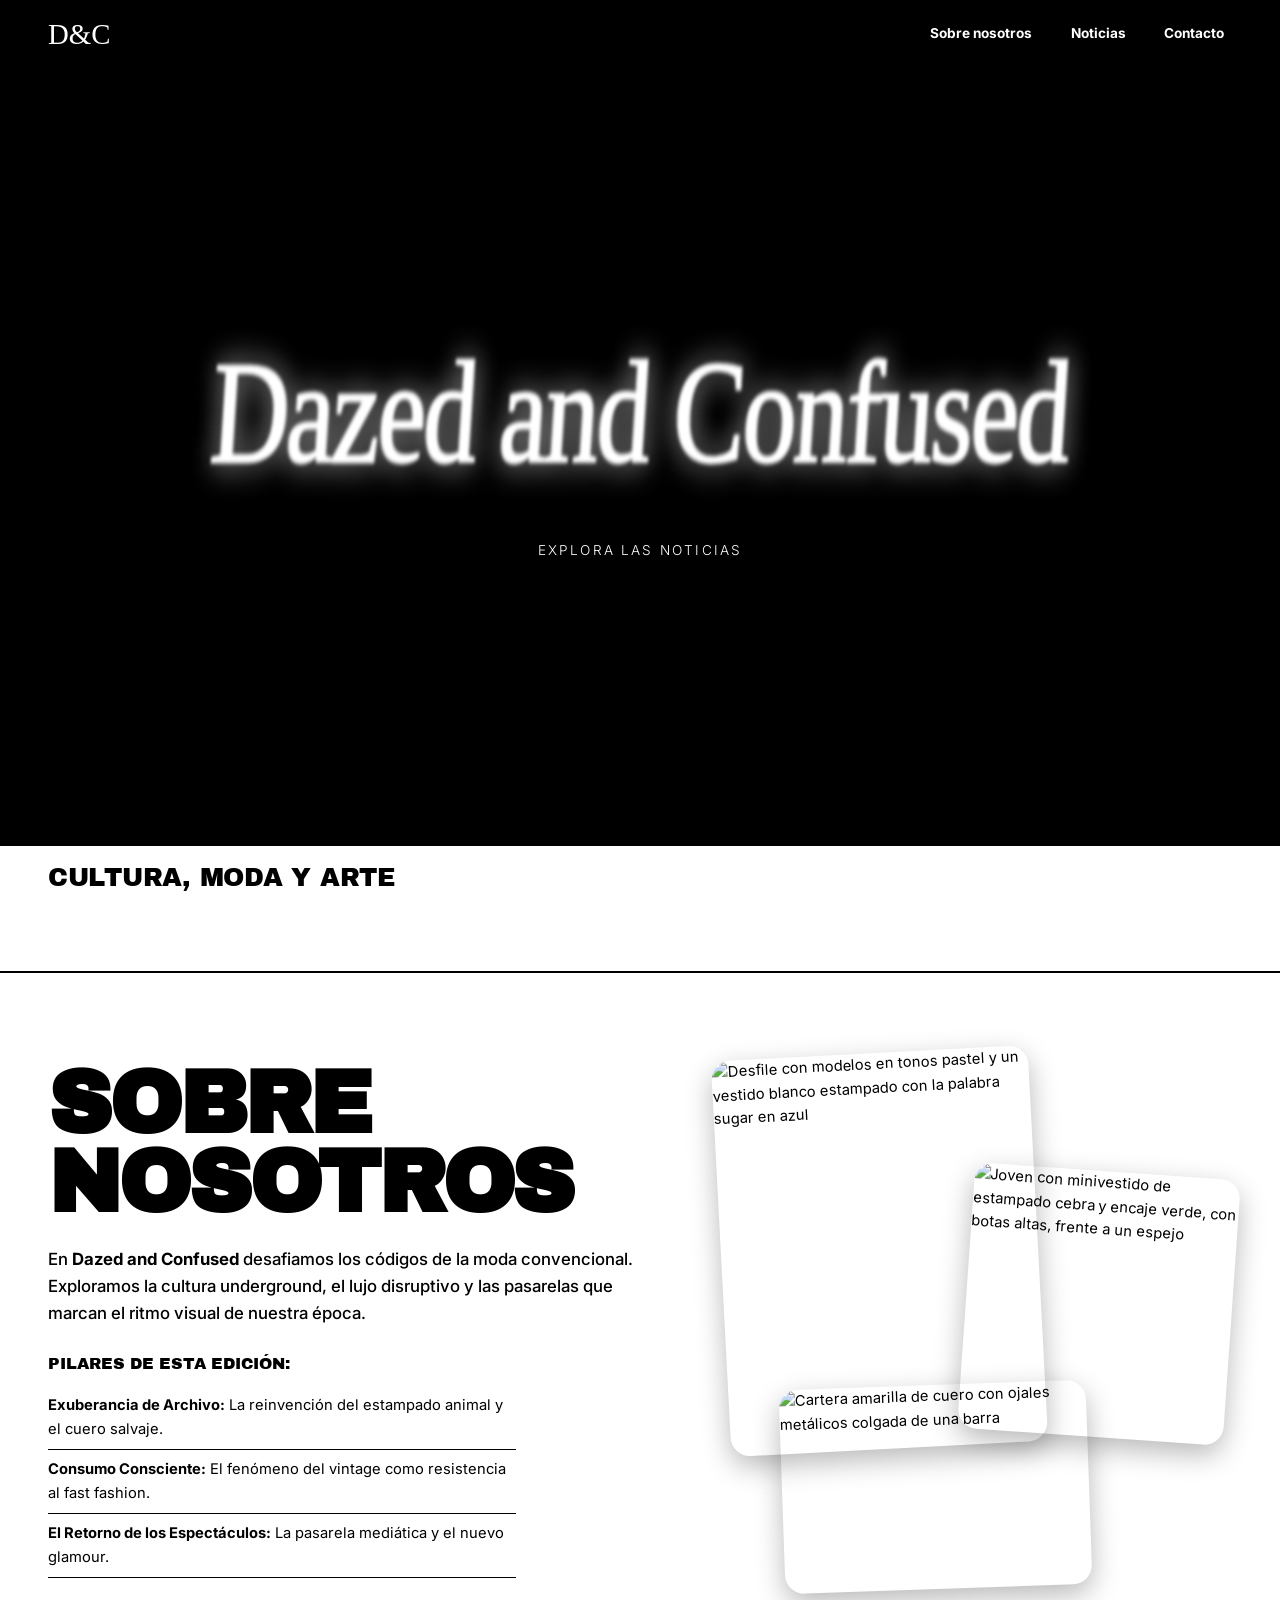
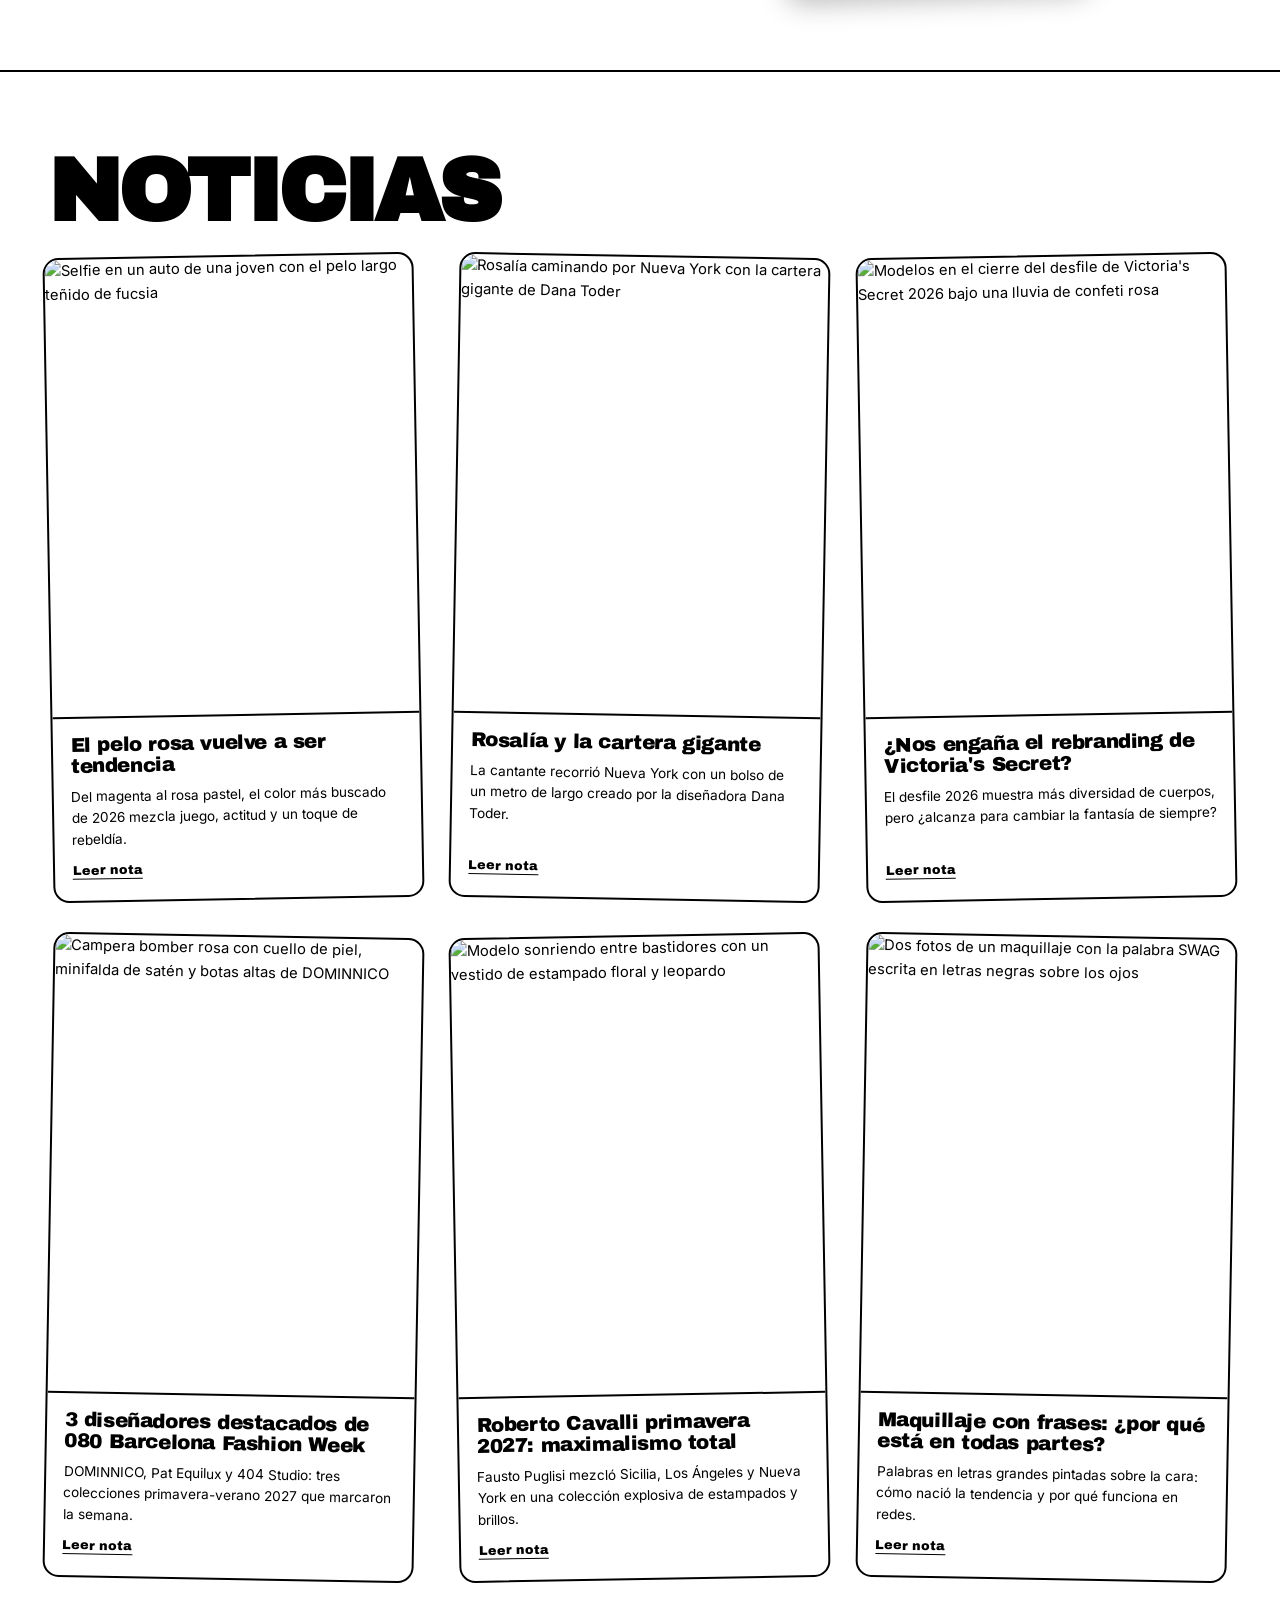
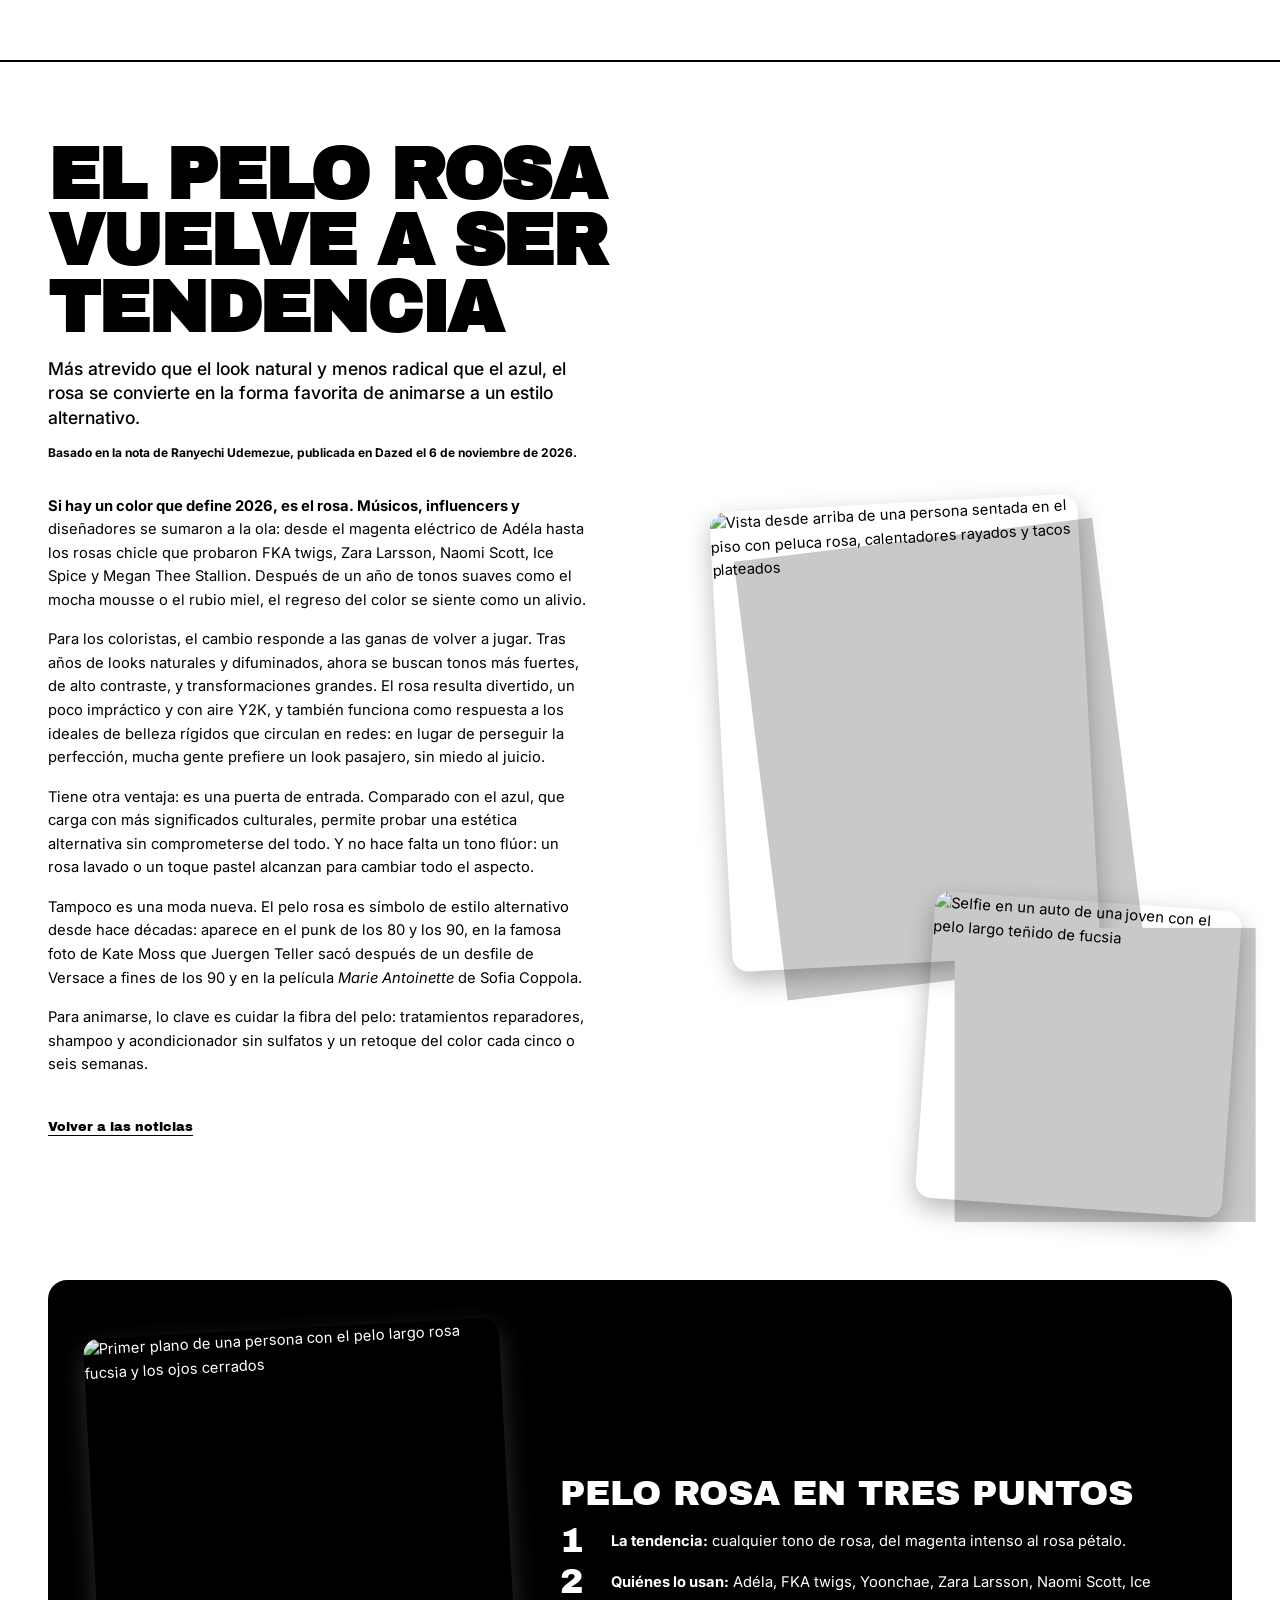
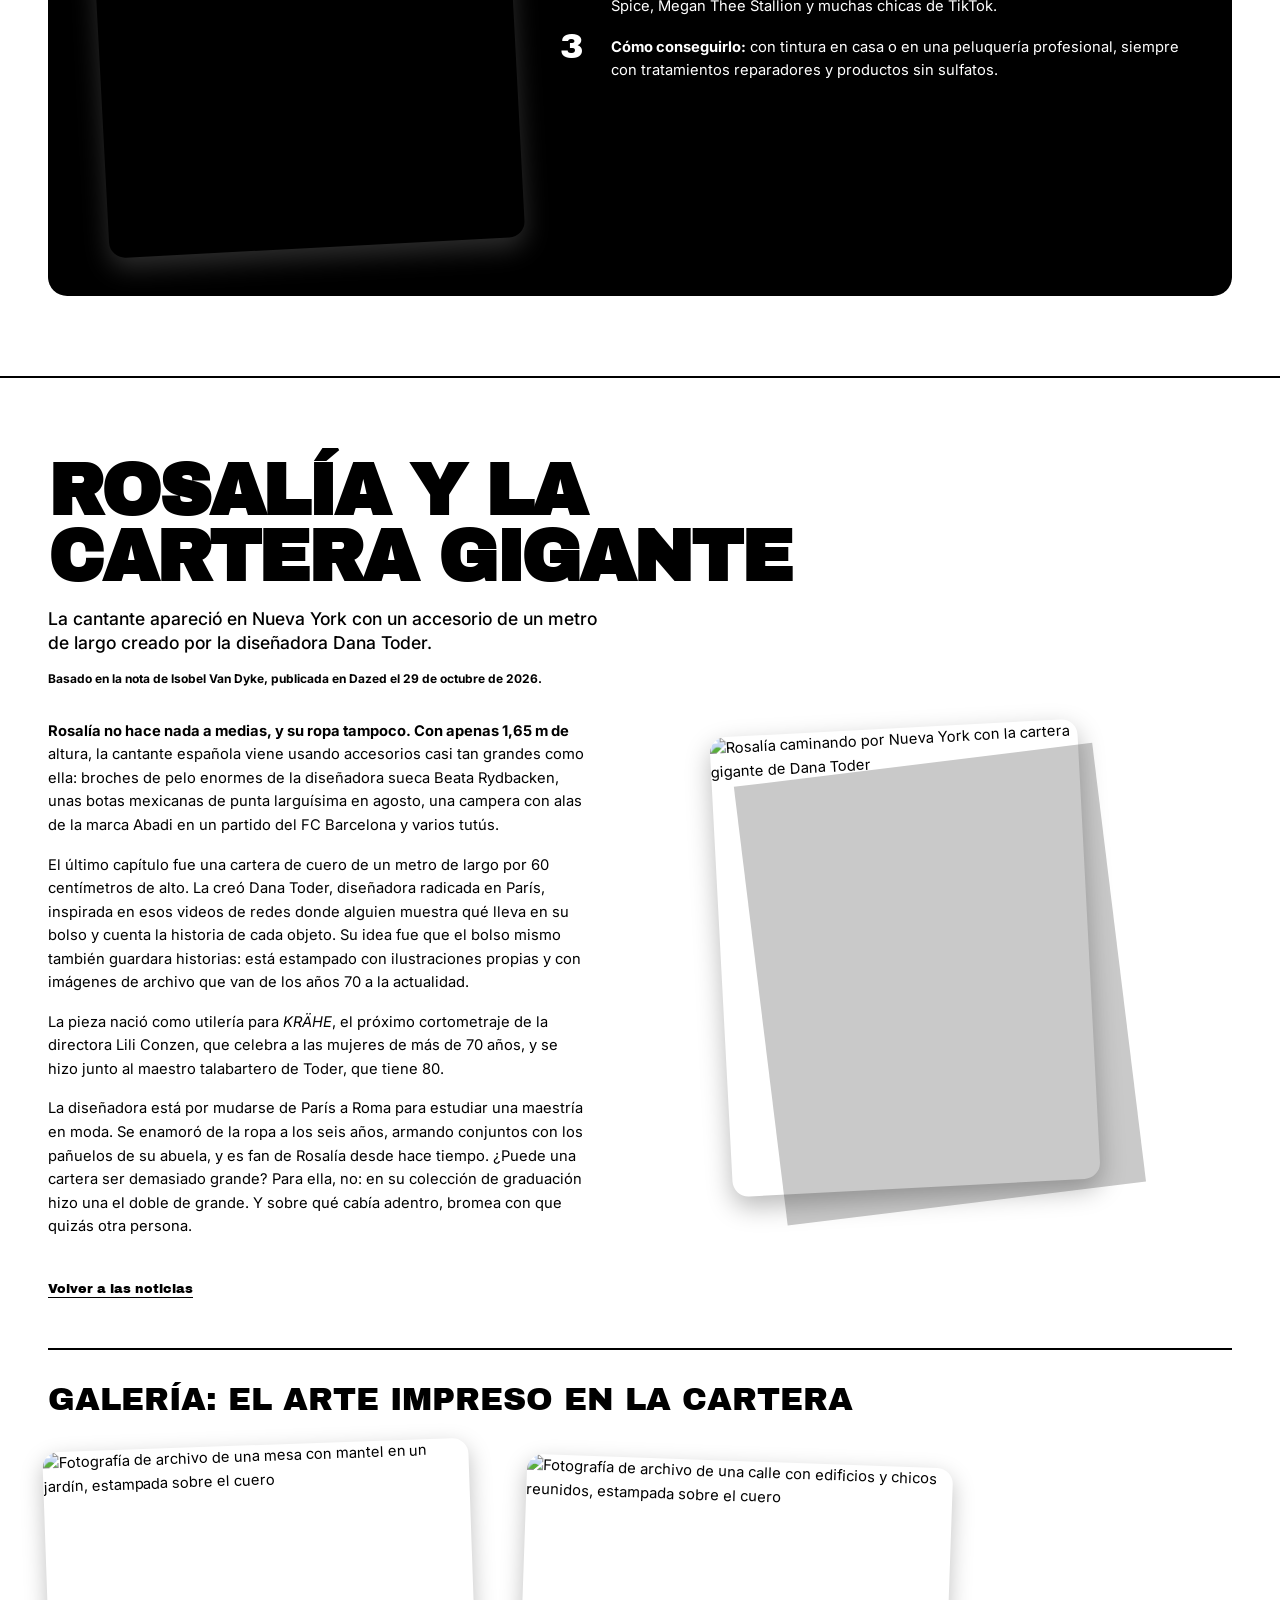
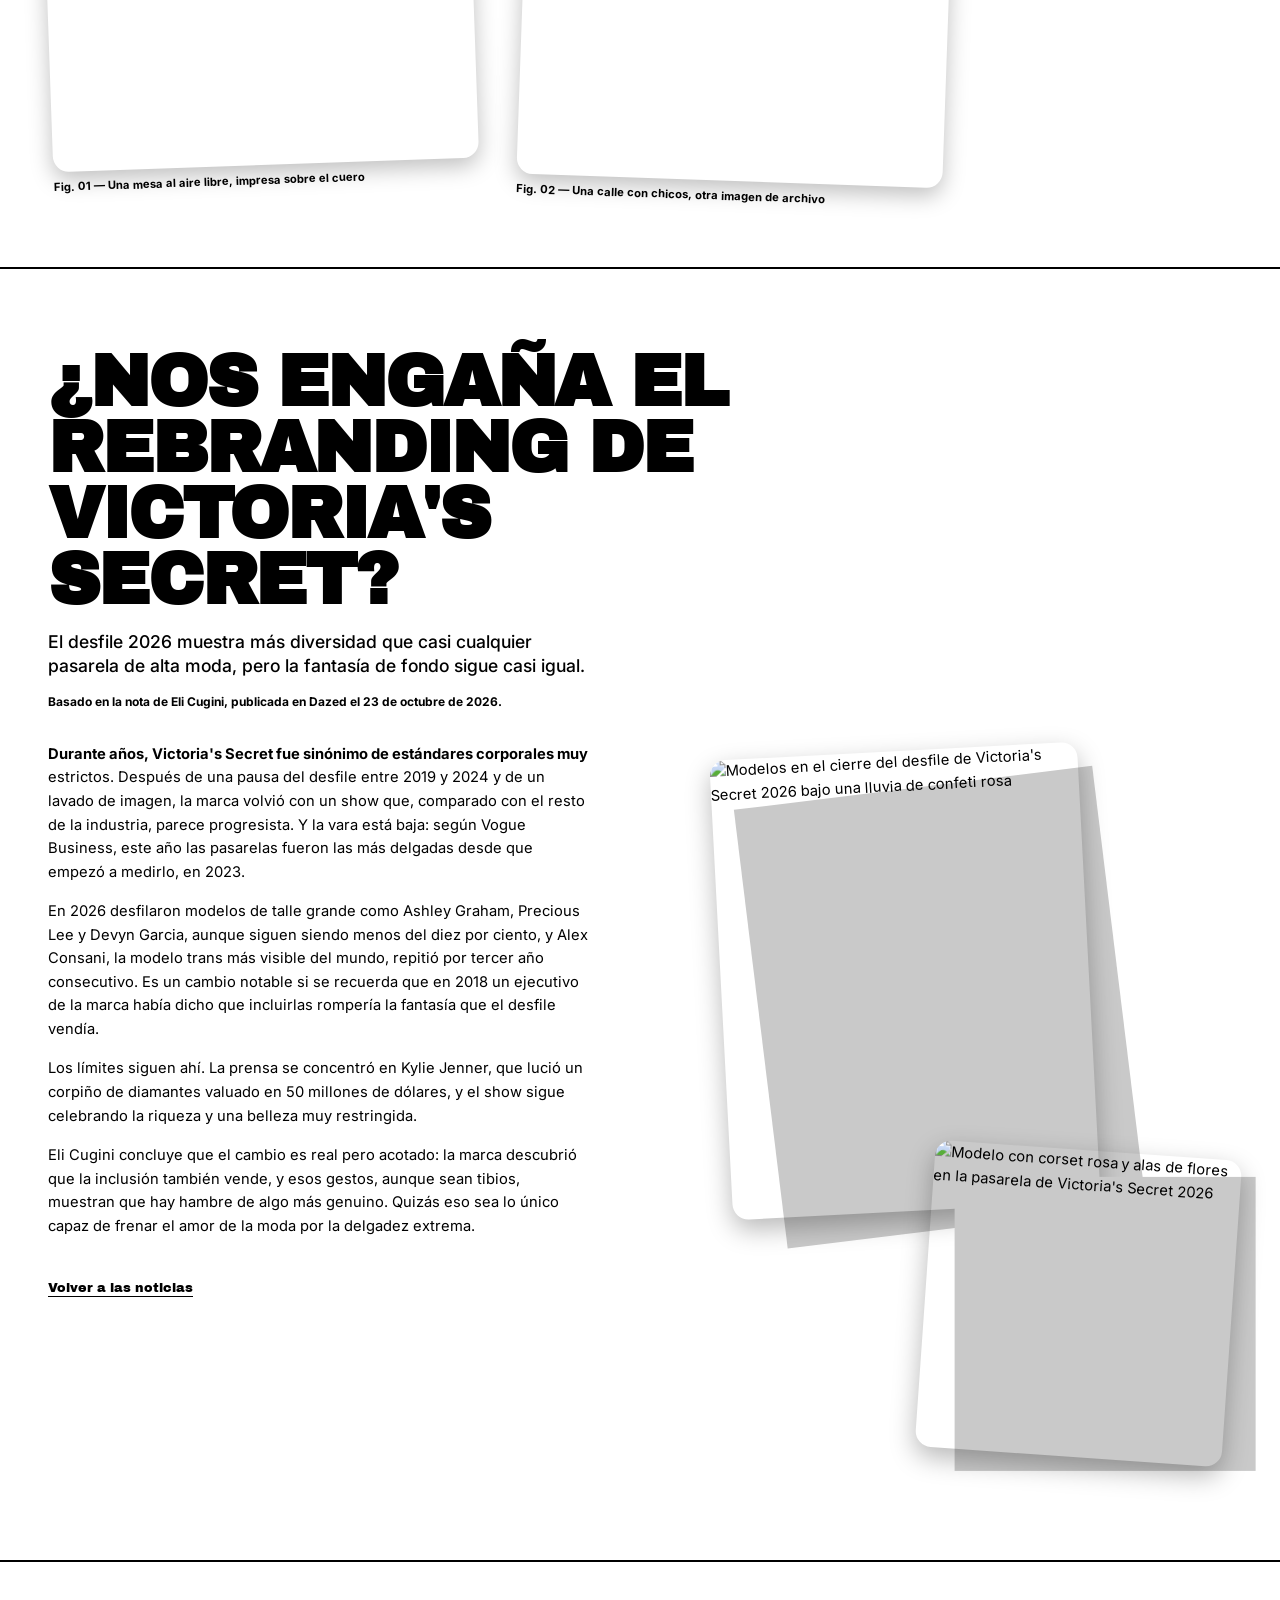
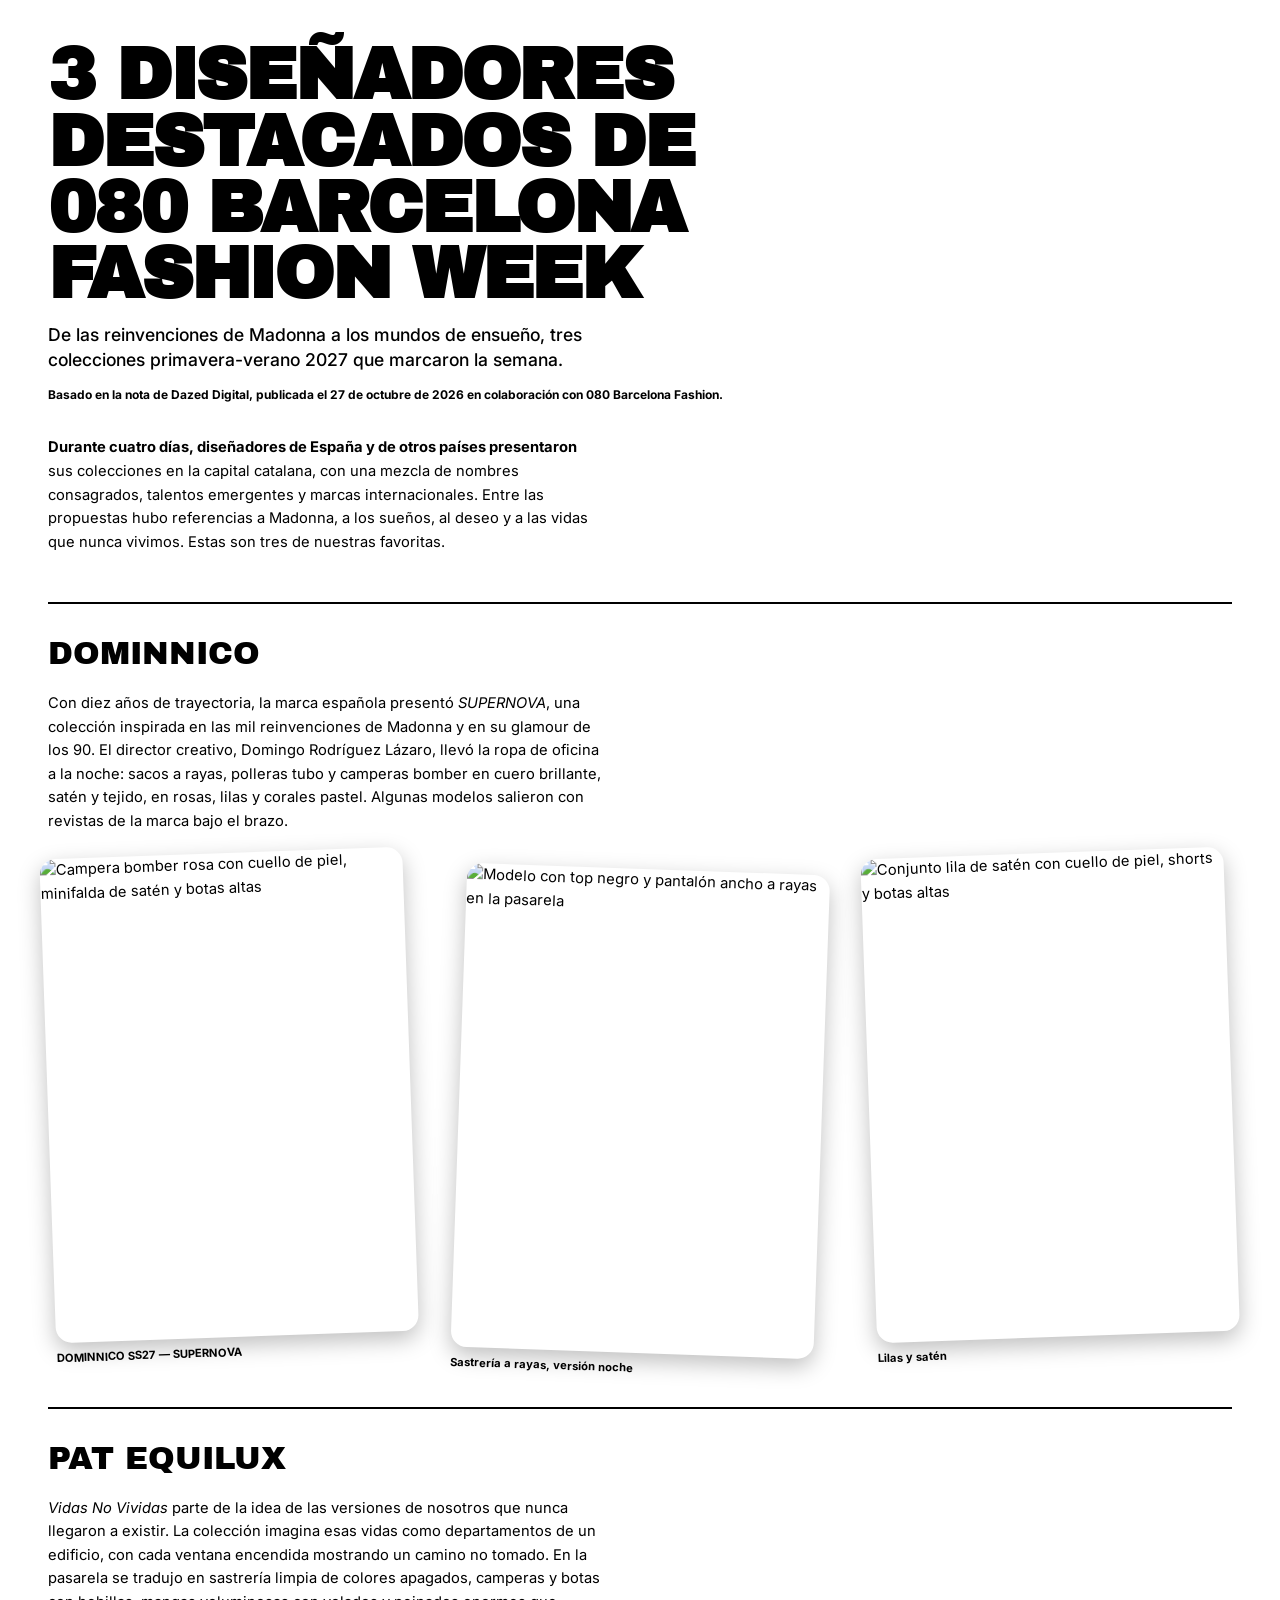
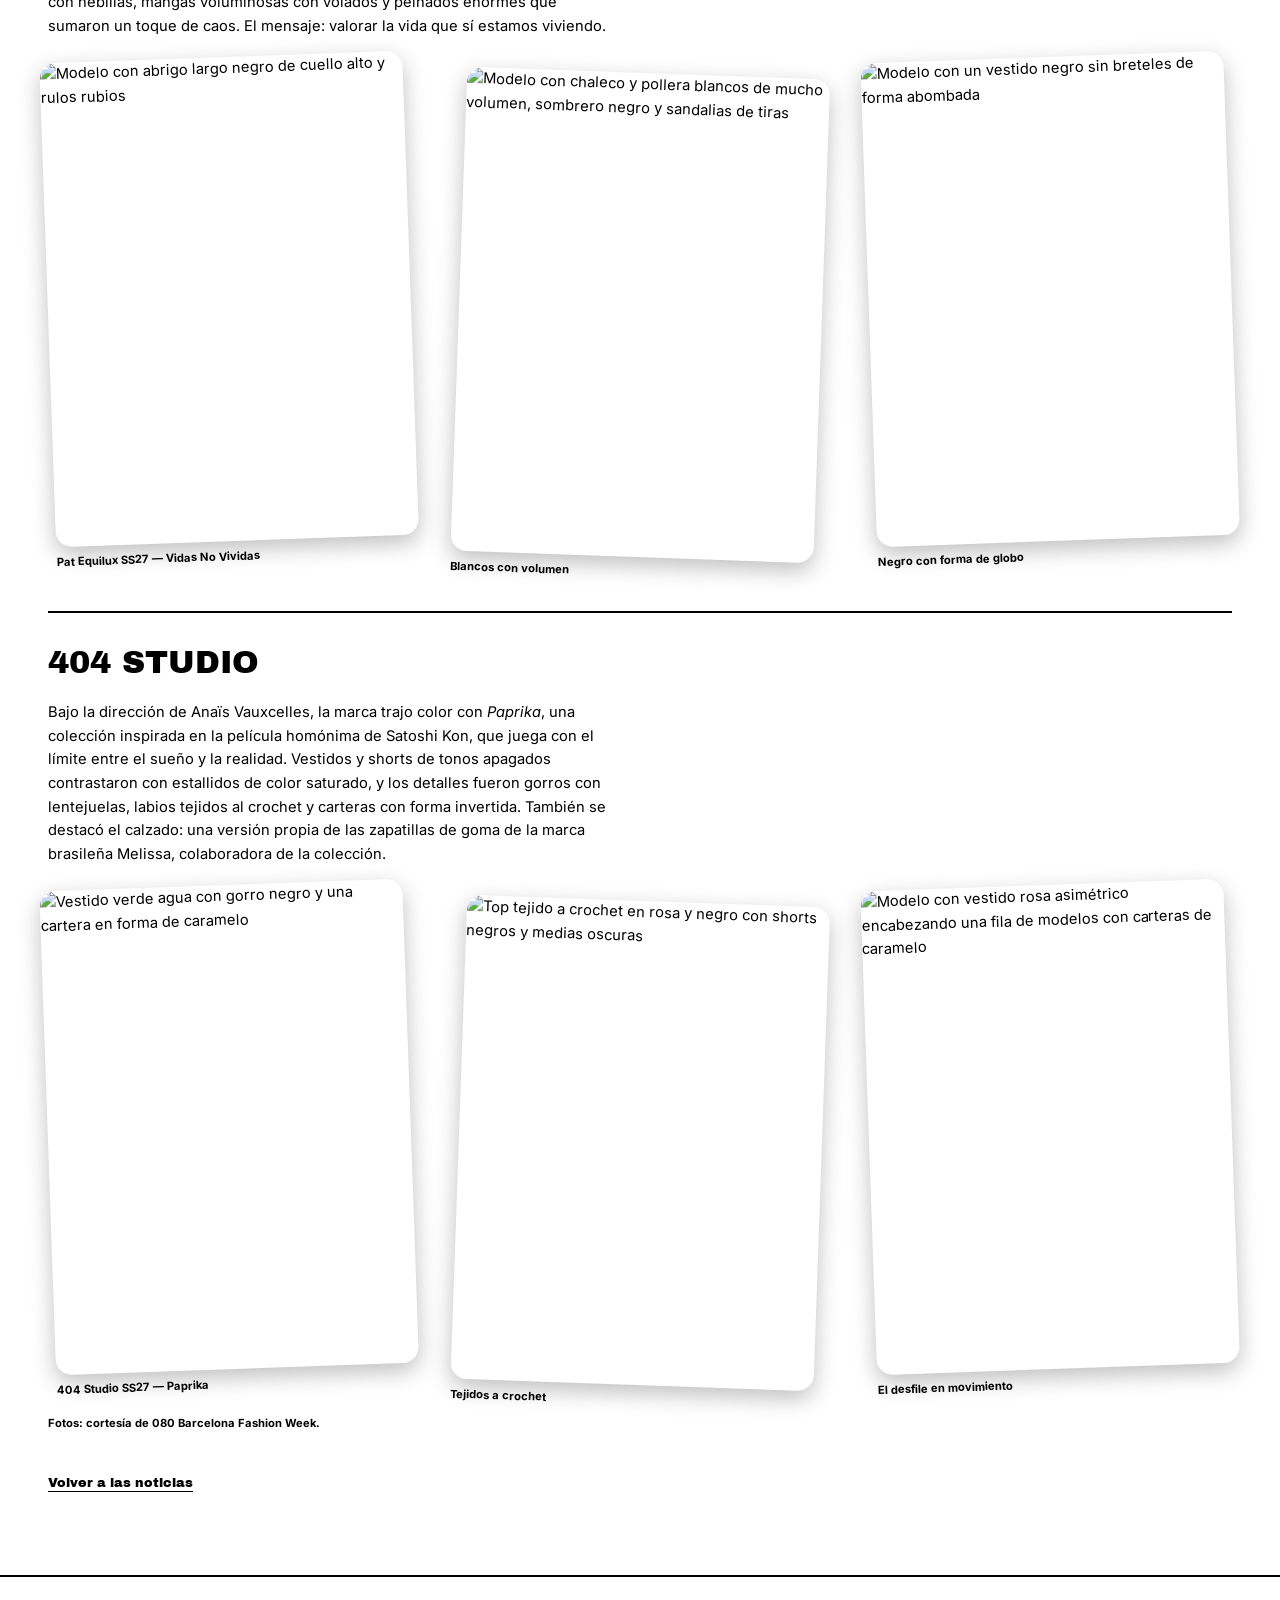
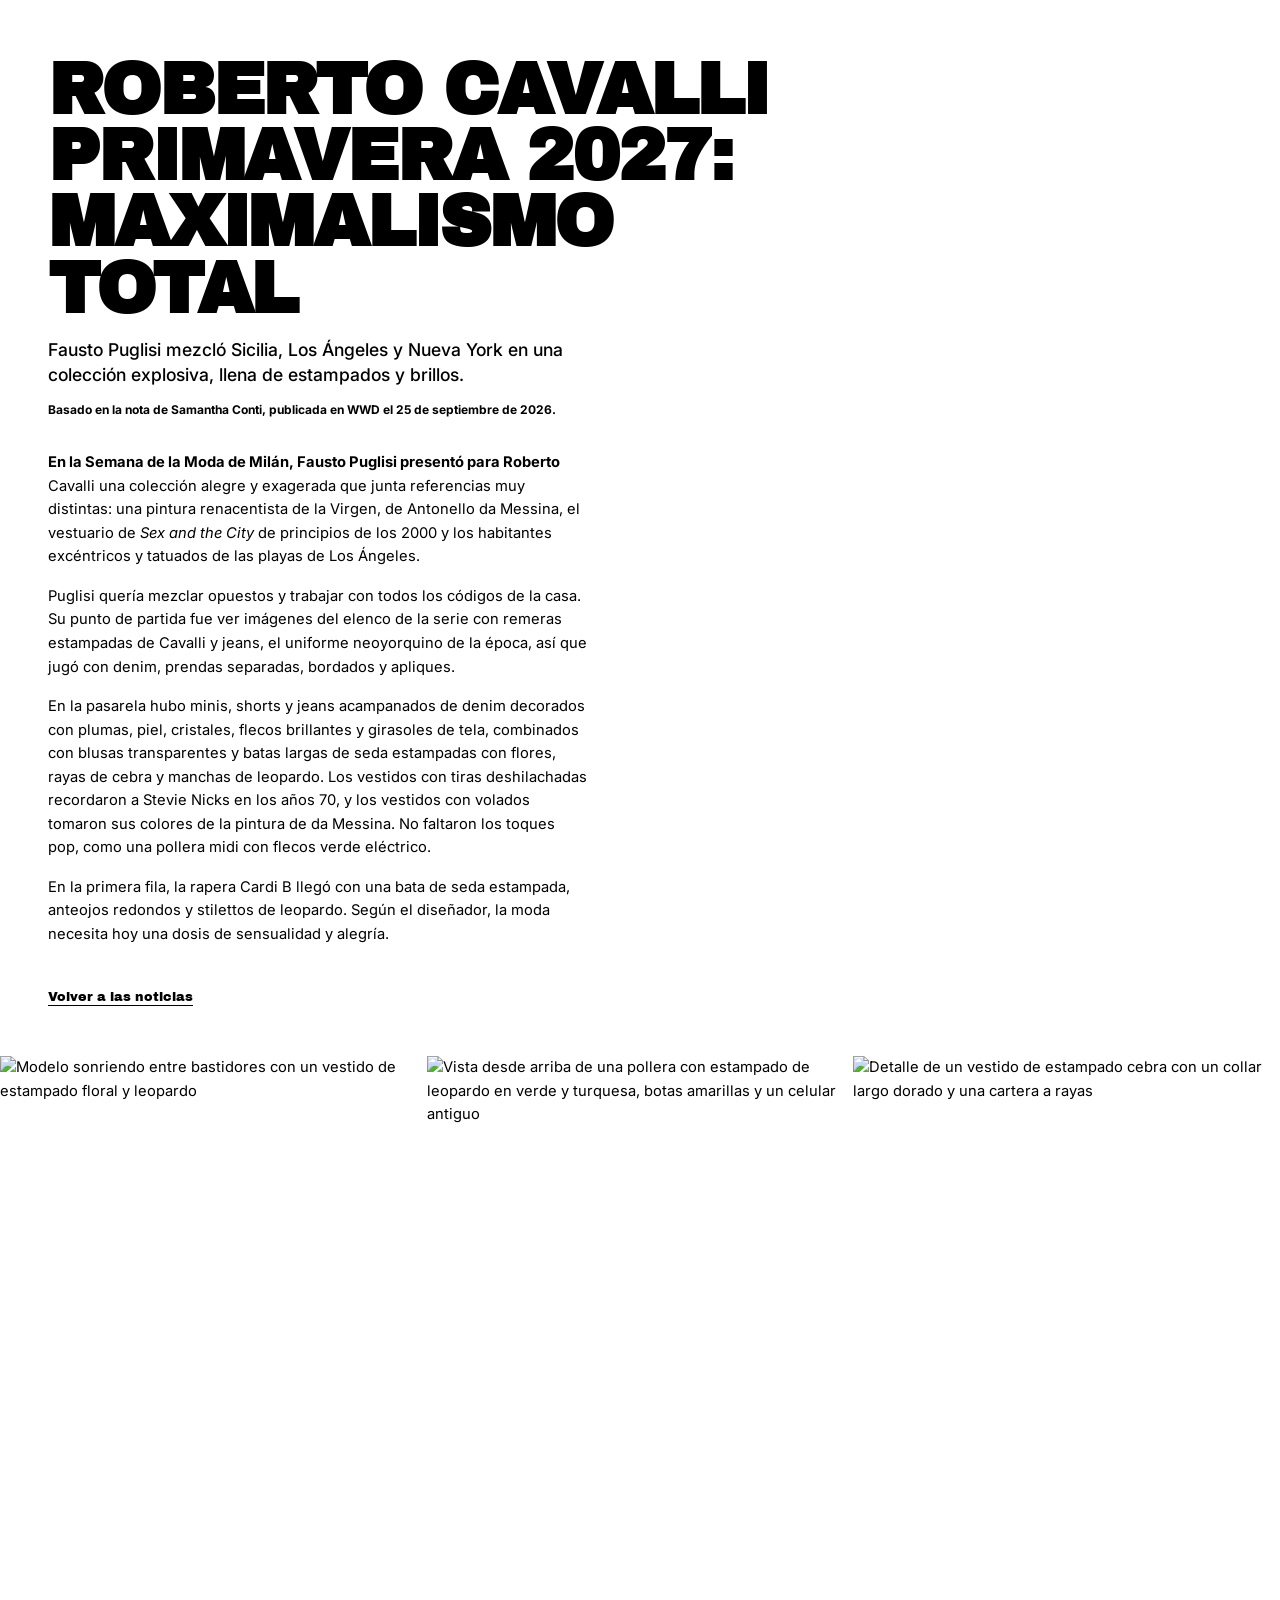
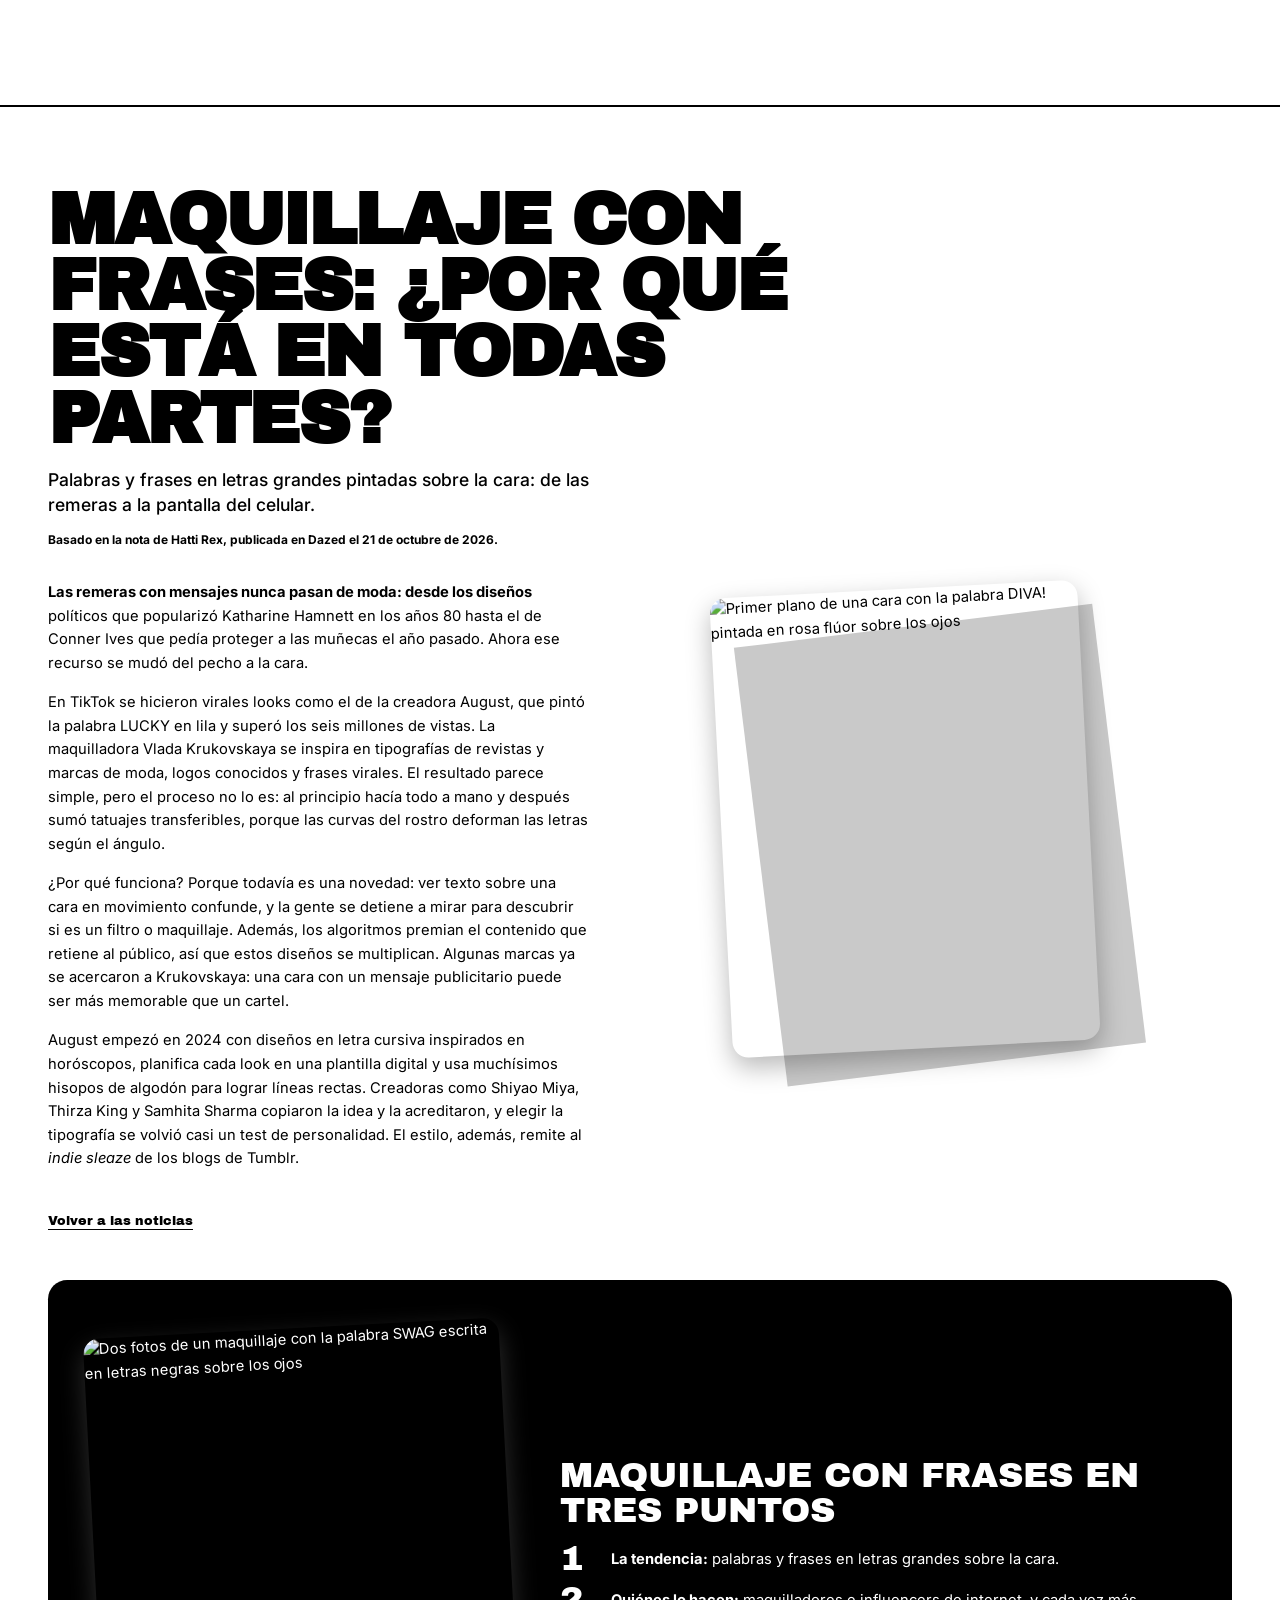
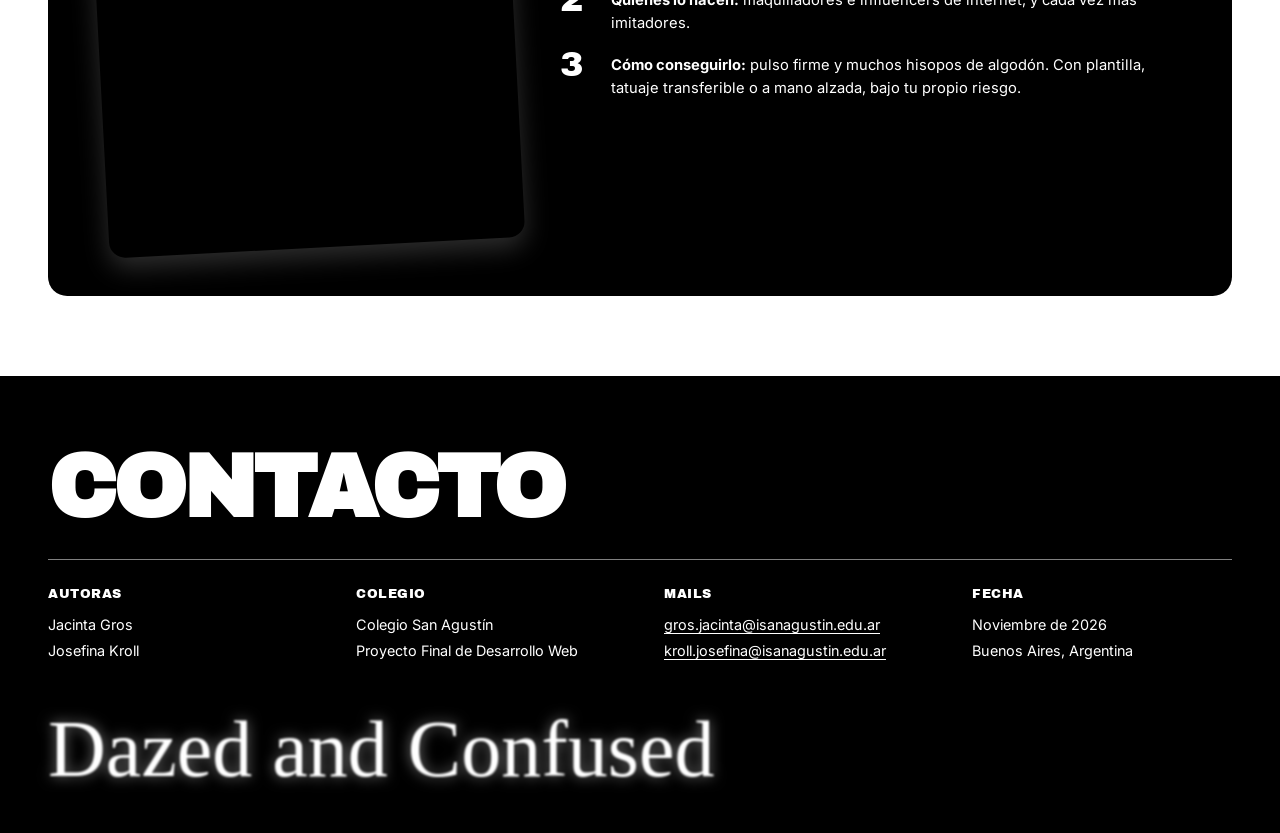
==== proyects/DaC/index.html @ 629e4099 "Add of DaC website data" ====
<!DOCTYPE html>
<html lang="es">
<head>
  <meta charset="UTF-8">
  <meta name="viewport" content="width=device-width, initial-scale=1.0">
  <title>Dazed and Confused | Noticias de moda</title>
  <link rel="stylesheet" href="style.css">
</head>
<body>

  <!-- 1. HEADER Y MENÚ (se ve encima del banner) -->
  <header class="site-header">
    <span class="site-logo">D&amp;C</span>
    <nav aria-label="Menú principal">
      <ul>
        <li><a href="#about">Sobre nosotros</a></li>
        <li><a href="#noticias">Noticias</a></li>
        <li><a href="#contact">Contacto</a></li>
      </ul>
    </nav>
  </header>

  <main>

    <!-- 2. HERO / BANNER -->
    <section id="hero">
      <div class="hero-banner">
        <h1 class="magazine-title" data-text="Dazed and Confused">Dazed and Confused</h1>
        <a class="hero-btn" href="#noticias">Explora las noticias</a>
      </div>
      <p class="tagline">Cultura, moda y arte</p>
    </section>

    <!-- 3. SOBRE NOSOTROS -->
    <section id="about" class="editorial-block">
      <div class="about-layout">
        <div class="about-text">
          <h2 class="section-title">Sobre nosotros</h2>
          <p class="intro-text">
            En <strong>Dazed and Confused</strong> desafiamos los códigos de la moda convencional. Exploramos la cultura underground, el lujo disruptivo y las pasarelas que marcan el ritmo visual de nuestra época.
          </p>
          <h3>Pilares de esta edición:</h3>
          <ul>
            <li><strong>Exuberancia de Archivo:</strong> La reinvención del estampado animal y el cuero salvaje.</li>
            <li><strong>Consumo Consciente:</strong> El fenómeno del vintage como resistencia al fast fashion.</li>
            <li><strong>El Retorno de los Espectáculos:</strong> La pasarela mediática y el nuevo glamour.</li>
          </ul>
        </div>

        <div class="about-photos">
          <img class="about-photo about-photo-1" src="https://i.pinimg.com/736x/fe/15/05/fe1505ff6444401271491e0b2ff1d4a7.jpg" alt="Desfile con modelos en tonos pastel y un vestido blanco estampado con la palabra sugar en azul" loading="lazy" referrerpolicy="no-referrer">
          <img class="about-photo about-photo-2" src="https://i.pinimg.com/1200x/64/46/e2/6446e236fbfc139930e8f1af71c5dd22.jpg" alt="Joven con minivestido de estampado cebra y encaje verde, con botas altas, frente a un espejo" loading="lazy" referrerpolicy="no-referrer">
          <img class="about-photo about-photo-3" src="https://i.pinimg.com/736x/9f/71/6d/9f716dd364b4f56b281f45b22d349be7.jpg" alt="Cartera amarilla de cuero con ojales metálicos colgada de una barra" loading="lazy" referrerpolicy="no-referrer">
        </div>
      </div>
    </section>

    <!-- 4. MENÚ DE NOTICIAS -->
    <section id="noticias" class="editorial-block">
      <h2 class="section-title">Noticias</h2>

      <div class="news-grid">

        <a class="news-card" href="#noticia-1">
          <img src="https://i.pinimg.com/1200x/2c/14/d0/2c14d050b271f84062adf09d22619672.jpg" alt="Selfie en un auto de una joven con el pelo largo teñido de fucsia" loading="lazy" referrerpolicy="no-referrer">
          <div class="card-body">
            <h3>El pelo rosa vuelve a ser tendencia</h3>
            <p>Del magenta al rosa pastel, el color más buscado de 2026 mezcla juego, actitud y un toque de rebeldía.</p>
            <span class="card-more">Leer nota</span>
          </div>
        </a>

        <a class="news-card" href="#noticia-2">
          <img src="https://i.pinimg.com/736x/5c/e5/2b/5ce52b24b496eba5d144c7738bc4c557.jpg" alt="Rosalía caminando por Nueva York con la cartera gigante de Dana Toder" loading="lazy" referrerpolicy="no-referrer">
          <div class="card-body">
            <h3>Rosalía y la cartera gigante</h3>
            <p>La cantante recorrió Nueva York con un bolso de un metro de largo creado por la diseñadora Dana Toder.</p>
            <span class="card-more">Leer nota</span>
          </div>
        </a>

        <a class="news-card" href="#noticia-3">
          <img src="https://images-prod.dazeddigital.com/1050/azure/dazed-prod/1450/8/1458161.jpg" alt="Modelos en el cierre del desfile de Victoria's Secret 2026 bajo una lluvia de confeti rosa" loading="lazy" referrerpolicy="no-referrer">
          <div class="card-body">
            <h3>¿Nos engaña el rebranding de Victoria's Secret?</h3>
            <p>El desfile 2026 muestra más diversidad de cuerpos, pero ¿alcanza para cambiar la fantasía de siempre?</p>
            <span class="card-more">Leer nota</span>
          </div>
        </a>

        <a class="news-card" href="#noticia-4">
          <img src="https://images-prod.dazeddigital.com/1050/azure/dazed-prod/1450/8/1458260.JPG" alt="Campera bomber rosa con cuello de piel, minifalda de satén y botas altas de DOMINNICO" loading="lazy" referrerpolicy="no-referrer">
          <div class="card-body">
            <h3>3 diseñadores destacados de 080 Barcelona Fashion Week</h3>
            <p>DOMINNICO, Pat Equilux y 404 Studio: tres colecciones primavera-verano 2027 que marcaron la semana.</p>
            <span class="card-more">Leer nota</span>
          </div>
        </a>

        <a class="news-card" href="#noticia-5">
          <img src="https://i.pinimg.com/736x/03/a7/81/03a781b486d5ea06d9a2e4437bcccbdc.jpg" alt="Modelo sonriendo entre bastidores con un vestido de estampado floral y leopardo" loading="lazy" referrerpolicy="no-referrer">
          <div class="card-body">
            <h3>Roberto Cavalli primavera 2027: maximalismo total</h3>
            <p>Fausto Puglisi mezcló Sicilia, Los Ángeles y Nueva York en una colección explosiva de estampados y brillos.</p>
            <span class="card-more">Leer nota</span>
          </div>
        </a>

        <a class="news-card" href="#noticia-6">
          <img src="https://i.pinimg.com/736x/74/42/cf/7442cf21480709dc7d5fd7de2937684d.jpg" alt="Dos fotos de un maquillaje con la palabra SWAG escrita en letras negras sobre los ojos" loading="lazy" referrerpolicy="no-referrer">
          <div class="card-body">
            <h3>Maquillaje con frases: ¿por qué está en todas partes?</h3>
            <p>Palabras en letras grandes pintadas sobre la cara: cómo nació la tendencia y por qué funciona en redes.</p>
            <span class="card-more">Leer nota</span>
          </div>
        </a>

      </div>
    </section>

    <!-- 5. LAS NOTICIAS COMPLETAS -->

    <!-- NOTICIA 1: PELO ROSA -->
    <article id="noticia-1" class="news-article">
      <h2 class="article-title">El pelo rosa vuelve a ser tendencia</h2>
      <p class="article-dek">Más atrevido que el look natural y menos radical que el azul, el rosa se convierte en la forma favorita de animarse a un estilo alternativo.</p>
      <p class="article-meta">Basado en la nota de Ranyechi Udemezue, publicada en Dazed el 6 de noviembre de 2026.</p>

      <div class="article-layout">
        <div class="article-text">
          <p>Si hay un color que define 2026, es el rosa. Músicos, influencers y diseñadores se sumaron a la ola: desde el magenta eléctrico de Adéla hasta los rosas chicle que probaron FKA twigs, Zara Larsson, Naomi Scott, Ice Spice y Megan Thee Stallion. Después de un año de tonos suaves como el mocha mousse o el rubio miel, el regreso del color se siente como un alivio.</p>
          <p>Para los coloristas, el cambio responde a las ganas de volver a jugar. Tras años de looks naturales y difuminados, ahora se buscan tonos más fuertes, de alto contraste, y transformaciones grandes. El rosa resulta divertido, un poco impráctico y con aire Y2K, y también funciona como respuesta a los ideales de belleza rígidos que circulan en redes: en lugar de perseguir la perfección, mucha gente prefiere un look pasajero, sin miedo al juicio.</p>
          <p>Tiene otra ventaja: es una puerta de entrada. Comparado con el azul, que carga con más significados culturales, permite probar una estética alternativa sin comprometerse del todo. Y no hace falta un tono flúor: un rosa lavado o un toque pastel alcanzan para cambiar todo el aspecto.</p>
          <p>Tampoco es una moda nueva. El pelo rosa es símbolo de estilo alternativo desde hace décadas: aparece en el punk de los 80 y los 90, en la famosa foto de Kate Moss que Juergen Teller sacó después de un desfile de Versace a fines de los 90 y en la película <em>Marie Antoinette</em> de Sofia Coppola.</p>
          <p>Para animarse, lo clave es cuidar la fibra del pelo: tratamientos reparadores, shampoo y acondicionador sin sulfatos y un retoque del color cada cinco o seis semanas.</p>
          <a class="back-link" href="#noticias">Volver a las noticias</a>
        </div>

        <div class="collage">
          <figure class="collage-photo">
            <img src="https://i.pinimg.com/736x/74/4c/dd/744cddd138afdecc604ebf4cb5b00390.jpg" alt="Vista desde arriba de una persona sentada en el piso con peluca rosa, calentadores rayados y tacos plateados" loading="lazy" referrerpolicy="no-referrer">
          </figure>
          <figure class="collage-photo">
            <img src="https://i.pinimg.com/1200x/2c/14/d0/2c14d050b271f84062adf09d22619672.jpg" alt="Selfie en un auto de una joven con el pelo largo teñido de fucsia" loading="lazy" referrerpolicy="no-referrer">
          </figure>
        </div>
      </div>

      <!-- Sección con imagen y lista ordenada -->
      <section class="feature">
        <div class="feature-image">
          <img src="https://i.pinimg.com/736x/40/52/da/4052da9d08d72171869936f93515be00.jpg" alt="Primer plano de una persona con el pelo largo rosa fucsia y los ojos cerrados" loading="lazy" referrerpolicy="no-referrer">
        </div>
        <div>
          <h3>Pelo rosa en tres puntos</h3>
          <ol class="feature-list">
            <li><strong>La tendencia:</strong> cualquier tono de rosa, del magenta intenso al rosa pétalo.</li>
            <li><strong>Quiénes lo usan:</strong> Adéla, FKA twigs, Yoonchae, Zara Larsson, Naomi Scott, Ice Spice, Megan Thee Stallion y muchas chicas de TikTok.</li>
            <li><strong>Cómo conseguirlo:</strong> con tintura en casa o en una peluquería profesional, siempre con tratamientos reparadores y productos sin sulfatos.</li>
          </ol>
        </div>
      </section>
    </article>

    <!-- NOTICIA 2: ROSALÍA Y LA CARTERA GIGANTE -->
    <article id="noticia-2" class="news-article">
      <h2 class="article-title">Rosalía y la cartera gigante</h2>
      <p class="article-dek">La cantante apareció en Nueva York con un accesorio de un metro de largo creado por la diseñadora Dana Toder.</p>
      <p class="article-meta">Basado en la nota de Isobel Van Dyke, publicada en Dazed el 29 de octubre de 2026.</p>

      <div class="article-layout">
        <div class="article-text">
          <p>Rosalía no hace nada a medias, y su ropa tampoco. Con apenas 1,65 m de altura, la cantante española viene usando accesorios casi tan grandes como ella: broches de pelo enormes de la diseñadora sueca Beata Rydbacken, unas botas mexicanas de punta larguísima en agosto, una campera con alas de la marca Abadi en un partido del FC Barcelona y varios tutús.</p>
          <p>El último capítulo fue una cartera de cuero de un metro de largo por 60 centímetros de alto. La creó Dana Toder, diseñadora radicada en París, inspirada en esos videos de redes donde alguien muestra qué lleva en su bolso y cuenta la historia de cada objeto. Su idea fue que el bolso mismo también guardara historias: está estampado con ilustraciones propias y con imágenes de archivo que van de los años 70 a la actualidad.</p>
          <p>La pieza nació como utilería para <em>KRÄHE</em>, el próximo cortometraje de la directora Lili Conzen, que celebra a las mujeres de más de 70 años, y se hizo junto al maestro talabartero de Toder, que tiene 80.</p>
          <p>La diseñadora está por mudarse de París a Roma para estudiar una maestría en moda. Se enamoró de la ropa a los seis años, armando conjuntos con los pañuelos de su abuela, y es fan de Rosalía desde hace tiempo. ¿Puede una cartera ser demasiado grande? Para ella, no: en su colección de graduación hizo una el doble de grande. Y sobre qué cabía adentro, bromea con que quizás otra persona.</p>
          <a class="back-link" href="#noticias">Volver a las noticias</a>
        </div>

        <div class="collage">
          <figure class="collage-photo">
            <img src="https://i.pinimg.com/736x/5c/e5/2b/5ce52b24b496eba5d144c7738bc4c557.jpg" alt="Rosalía caminando por Nueva York con la cartera gigante de Dana Toder" loading="lazy" referrerpolicy="no-referrer">
          </figure>
        </div>
      </div>

      <!-- Galería (sección #gallery) -->
      <section id="gallery" class="gallery-section">
        <h3>Galería: el arte impreso en la cartera</h3>
        <div class="gallery-grid">
          <figure class="gallery-item">
            <img src="https://images-prod.dazeddigital.com/1280/azure/dazed-prod/1450/8/1458488.png" alt="Fotografía de archivo de una mesa con mantel en un jardín, estampada sobre el cuero" loading="lazy" referrerpolicy="no-referrer">
            <figcaption>Fig. 01 — Una mesa al aire libre, impresa sobre el cuero</figcaption>
          </figure>
          <figure class="gallery-item">
            <img src="https://images-prod.dazeddigital.com/1280/azure/dazed-prod/1450/8/1458489.png" alt="Fotografía de archivo de una calle con edificios y chicos reunidos, estampada sobre el cuero" loading="lazy" referrerpolicy="no-referrer">
            <figcaption>Fig. 02 — Una calle con chicos, otra imagen de archivo</figcaption>
          </figure>
        </div>
      </section>
    </article>

    <!-- NOTICIA 3: VICTORIA'S SECRET -->
    <article id="noticia-3" class="news-article">
      <h2 class="article-title">¿Nos engaña el rebranding de Victoria's Secret?</h2>
      <p class="article-dek">El desfile 2026 muestra más diversidad que casi cualquier pasarela de alta moda, pero la fantasía de fondo sigue casi igual.</p>
      <p class="article-meta">Basado en la nota de Eli Cugini, publicada en Dazed el 23 de octubre de 2026.</p>

      <div class="article-layout">
        <div class="article-text">
          <p>Durante años, Victoria's Secret fue sinónimo de estándares corporales muy estrictos. Después de una pausa del desfile entre 2019 y 2024 y de un lavado de imagen, la marca volvió con un show que, comparado con el resto de la industria, parece progresista. Y la vara está baja: según Vogue Business, este año las pasarelas fueron las más delgadas desde que empezó a medirlo, en 2023.</p>
          <p>En 2026 desfilaron modelos de talle grande como Ashley Graham, Precious Lee y Devyn Garcia, aunque siguen siendo menos del diez por ciento, y Alex Consani, la modelo trans más visible del mundo, repitió por tercer año consecutivo. Es un cambio notable si se recuerda que en 2018 un ejecutivo de la marca había dicho que incluirlas rompería la fantasía que el desfile vendía.</p>
          <p>Los límites siguen ahí. La prensa se concentró en Kylie Jenner, que lució un corpiño de diamantes valuado en 50 millones de dólares, y el show sigue celebrando la riqueza y una belleza muy restringida.</p>
          <p>Eli Cugini concluye que el cambio es real pero acotado: la marca descubrió que la inclusión también vende, y esos gestos, aunque sean tibios, muestran que hay hambre de algo más genuino. Quizás eso sea lo único capaz de frenar el amor de la moda por la delgadez extrema.</p>
          <a class="back-link" href="#noticias">Volver a las noticias</a>
        </div>

        <div class="collage">
          <figure class="collage-photo">
            <img src="https://images-prod.dazeddigital.com/1050/azure/dazed-prod/1450/8/1458161.jpg" alt="Modelos en el cierre del desfile de Victoria's Secret 2026 bajo una lluvia de confeti rosa" loading="lazy" referrerpolicy="no-referrer">
          </figure>
          <figure class="collage-photo">
            <img src="https://images-prod.dazeddigital.com/1143/azure/dazed-prod/1450/8/1458160.jpg" alt="Modelo con corset rosa y alas de flores en la pasarela de Victoria's Secret 2026" loading="lazy" referrerpolicy="no-referrer">
          </figure>
        </div>
      </div>
    </article>

    <!-- NOTICIA 4: 080 BARCELONA FASHION WEEK -->
    <article id="noticia-4" class="news-article">
      <h2 class="article-title">3 diseñadores destacados de 080 Barcelona Fashion Week</h2>
      <p class="article-dek">De las reinvenciones de Madonna a los mundos de ensueño, tres colecciones primavera-verano 2027 que marcaron la semana.</p>
      <p class="article-meta">Basado en la nota de Dazed Digital, publicada el 27 de octubre de 2026 en colaboración con 080 Barcelona Fashion.</p>

      <div class="article-text">
        <p>Durante cuatro días, diseñadores de España y de otros países presentaron sus colecciones en la capital catalana, con una mezcla de nombres consagrados, talentos emergentes y marcas internacionales. Entre las propuestas hubo referencias a Madonna, a los sueños, al deseo y a las vidas que nunca vivimos. Estas son tres de nuestras favoritas.</p>
      </div>

      <section class="designer">
        <h3>DOMINNICO</h3>
        <p>Con diez años de trayectoria, la marca española presentó <em>SUPERNOVA</em>, una colección inspirada en las mil reinvenciones de Madonna y en su glamour de los 90. El director creativo, Domingo Rodríguez Lázaro, llevó la ropa de oficina a la noche: sacos a rayas, polleras tubo y camperas bomber en cuero brillante, satén y tejido, en rosas, lilas y corales pastel. Algunas modelos salieron con revistas de la marca bajo el brazo.</p>
        <div class="gallery-grid">
          <figure class="gallery-item">
            <img src="https://images-prod.dazeddigital.com/1050/azure/dazed-prod/1450/8/1458260.JPG" alt="Campera bomber rosa con cuello de piel, minifalda de satén y botas altas" loading="lazy" referrerpolicy="no-referrer">
            <figcaption>DOMINNICO SS27 — SUPERNOVA</figcaption>
          </figure>
          <figure class="gallery-item">
            <img src="https://images-prod.dazeddigital.com/1050/azure/dazed-prod/1450/8/1458259.JPG" alt="Modelo con top negro y pantalón ancho a rayas en la pasarela" loading="lazy" referrerpolicy="no-referrer">
            <figcaption>Sastrería a rayas, versión noche</figcaption>
          </figure>
          <figure class="gallery-item">
            <img src="https://images-prod.dazeddigital.com/1050/azure/dazed-prod/1450/8/1458264.JPG" alt="Conjunto lila de satén con cuello de piel, shorts y botas altas" loading="lazy" referrerpolicy="no-referrer">
            <figcaption>Lilas y satén</figcaption>
          </figure>
        </div>
      </section>

      <section class="designer">
        <h3>Pat Equilux</h3>
        <p><em>Vidas No Vividas</em> parte de la idea de las versiones de nosotros que nunca llegaron a existir. La colección imagina esas vidas como departamentos de un edificio, con cada ventana encendida mostrando un camino no tomado. En la pasarela se tradujo en sastrería limpia de colores apagados, camperas y botas con hebillas, mangas voluminosas con volados y peinados enormes que sumaron un toque de caos. El mensaje: valorar la vida que sí estamos viviendo.</p>
        <div class="gallery-grid">
          <figure class="gallery-item">
            <img src="https://images-prod.dazeddigital.com/1050/azure/dazed-prod/1450/8/1458250.JPG" alt="Modelo con abrigo largo negro de cuello alto y rulos rubios" loading="lazy" referrerpolicy="no-referrer">
            <figcaption>Pat Equilux SS27 — Vidas No Vividas</figcaption>
          </figure>
          <figure class="gallery-item">
            <img src="https://images-prod.dazeddigital.com/1050/azure/dazed-prod/1450/8/1458247.JPG" alt="Modelo con chaleco y pollera blancos de mucho volumen, sombrero negro y sandalias de tiras" loading="lazy" referrerpolicy="no-referrer">
            <figcaption>Blancos con volumen</figcaption>
          </figure>
          <figure class="gallery-item">
            <img src="https://images-prod.dazeddigital.com/1050/azure/dazed-prod/1450/8/1458248.JPG" alt="Modelo con un vestido negro sin breteles de forma abombada" loading="lazy" referrerpolicy="no-referrer">
            <figcaption>Negro con forma de globo</figcaption>
          </figure>
        </div>
      </section>

      <section class="designer">
        <h3>404 Studio</h3>
        <p>Bajo la dirección de Anaïs Vauxcelles, la marca trajo color con <em>Paprika</em>, una colección inspirada en la película homónima de Satoshi Kon, que juega con el límite entre el sueño y la realidad. Vestidos y shorts de tonos apagados contrastaron con estallidos de color saturado, y los detalles fueron gorros con lentejuelas, labios tejidos al crochet y carteras con forma invertida. También se destacó el calzado: una versión propia de las zapatillas de goma de la marca brasileña Melissa, colaboradora de la colección.</p>
        <div class="gallery-grid">
          <figure class="gallery-item">
            <img src="https://images-prod.dazeddigital.com/2000/azure/dazed-prod/1450/8/1458217.jpg" alt="Vestido verde agua con gorro negro y una cartera en forma de caramelo" loading="lazy" referrerpolicy="no-referrer">
            <figcaption>404 Studio SS27 — Paprika</figcaption>
          </figure>
          <figure class="gallery-item">
            <img src="https://images-prod.dazeddigital.com/1050/azure/dazed-prod/1450/8/1458223.jpg" alt="Top tejido a crochet en rosa y negro con shorts negros y medias oscuras" loading="lazy" referrerpolicy="no-referrer">
            <figcaption>Tejidos a crochet</figcaption>
          </figure>
          <figure class="gallery-item">
            <img src="https://images-prod.dazeddigital.com/1050/azure/dazed-prod/1450/8/1458220.jpg" alt="Modelo con vestido rosa asimétrico encabezando una fila de modelos con carteras de caramelo" loading="lazy" referrerpolicy="no-referrer">
            <figcaption>El desfile en movimiento</figcaption>
          </figure>
        </div>
        <p class="photo-credit">Fotos: cortesía de 080 Barcelona Fashion Week.</p>
      </section>

      <a class="back-link" href="#noticias">Volver a las noticias</a>
    </article>

    <!-- NOTICIA 5: ROBERTO CAVALLI SS27 -->
    <article id="noticia-5" class="news-article">
      <h2 class="article-title">Roberto Cavalli primavera 2027: maximalismo total</h2>
      <p class="article-dek">Fausto Puglisi mezcló Sicilia, Los Ángeles y Nueva York en una colección explosiva, llena de estampados y brillos.</p>
      <p class="article-meta">Basado en la nota de Samantha Conti, publicada en WWD el 25 de septiembre de 2026.</p>

      <div class="article-text">
        <p>En la Semana de la Moda de Milán, Fausto Puglisi presentó para Roberto Cavalli una colección alegre y exagerada que junta referencias muy distintas: una pintura renacentista de la Virgen, de Antonello da Messina, el vestuario de <em>Sex and the City</em> de principios de los 2000 y los habitantes excéntricos y tatuados de las playas de Los Ángeles.</p>
        <p>Puglisi quería mezclar opuestos y trabajar con todos los códigos de la casa. Su punto de partida fue ver imágenes del elenco de la serie con remeras estampadas de Cavalli y jeans, el uniforme neoyorquino de la época, así que jugó con denim, prendas separadas, bordados y apliques.</p>
        <p>En la pasarela hubo minis, shorts y jeans acampanados de denim decorados con plumas, piel, cristales, flecos brillantes y girasoles de tela, combinados con blusas transparentes y batas largas de seda estampadas con flores, rayas de cebra y manchas de leopardo. Los vestidos con tiras deshilachadas recordaron a Stevie Nicks en los años 70, y los vestidos con volados tomaron sus colores de la pintura de da Messina. No faltaron los toques pop, como una pollera midi con flecos verde eléctrico.</p>
        <p>En la primera fila, la rapera Cardi B llegó con una bata de seda estampada, anteojos redondos y stilettos de leopardo. Según el diseñador, la moda necesita hoy una dosis de sensualidad y alegría.</p>
        <a class="back-link" href="#noticias">Volver a las noticias</a>
      </div>

      <div class="photo-strip">
        <figure class="strip-photo">
          <img src="https://i.pinimg.com/736x/03/a7/81/03a781b486d5ea06d9a2e4437bcccbdc.jpg" alt="Modelo sonriendo entre bastidores con un vestido de estampado floral y leopardo" loading="lazy" referrerpolicy="no-referrer">
        </figure>
        <figure class="strip-photo">
          <img src="https://i.pinimg.com/1200x/b5/d5/99/b5d59959eef03777bb839d5197490624.jpg" alt="Vista desde arriba de una pollera con estampado de leopardo en verde y turquesa, botas amarillas y un celular antiguo" loading="lazy" referrerpolicy="no-referrer">
        </figure>
        <figure class="strip-photo">
          <img src="https://i.pinimg.com/736x/80/8f/c7/808fc7f53f439c56a565eacb081678f0.jpg" alt="Detalle de un vestido de estampado cebra con un collar largo dorado y una cartera a rayas" loading="lazy" referrerpolicy="no-referrer">
        </figure>
      </div>
    </article>

    <!-- NOTICIA 6: MAQUILLAJE CON FRASES -->
    <article id="noticia-6" class="news-article">
      <h2 class="article-title">Maquillaje con frases: ¿por qué está en todas partes?</h2>
      <p class="article-dek">Palabras y frases en letras grandes pintadas sobre la cara: de las remeras a la pantalla del celular.</p>
      <p class="article-meta">Basado en la nota de Hatti Rex, publicada en Dazed el 21 de octubre de 2026.</p>

      <div class="article-layout">
        <div class="article-text">
          <p>Las remeras con mensajes nunca pasan de moda: desde los diseños políticos que popularizó Katharine Hamnett en los años 80 hasta el de Conner Ives que pedía proteger a las muñecas el año pasado. Ahora ese recurso se mudó del pecho a la cara.</p>
          <p>En TikTok se hicieron virales looks como el de la creadora August, que pintó la palabra LUCKY en lila y superó los seis millones de vistas. La maquilladora Vlada Krukovskaya se inspira en tipografías de revistas y marcas de moda, logos conocidos y frases virales. El resultado parece simple, pero el proceso no lo es: al principio hacía todo a mano y después sumó tatuajes transferibles, porque las curvas del rostro deforman las letras según el ángulo.</p>
          <p>¿Por qué funciona? Porque todavía es una novedad: ver texto sobre una cara en movimiento confunde, y la gente se detiene a mirar para descubrir si es un filtro o maquillaje. Además, los algoritmos premian el contenido que retiene al público, así que estos diseños se multiplican. Algunas marcas ya se acercaron a Krukovskaya: una cara con un mensaje publicitario puede ser más memorable que un cartel.</p>
          <p>August empezó en 2024 con diseños en letra cursiva inspirados en horóscopos, planifica cada look en una plantilla digital y usa muchísimos hisopos de algodón para lograr líneas rectas. Creadoras como Shiyao Miya, Thirza King y Samhita Sharma copiaron la idea y la acreditaron, y elegir la tipografía se volvió casi un test de personalidad. El estilo, además, remite al <em>indie sleaze</em> de los blogs de Tumblr.</p>
          <a class="back-link" href="#noticias">Volver a las noticias</a>
        </div>

        <div class="collage">
          <figure class="collage-photo">
            <img src="https://i.pinimg.com/736x/0d/3c/42/0d3c42933b24e8c93dbc66ad5cbd705f.jpg" alt="Primer plano de una cara con la palabra DIVA! pintada en rosa flúor sobre los ojos" loading="lazy" referrerpolicy="no-referrer">
          </figure>
        </div>
      </div>

      <!-- Sección con imagen y lista ordenada -->
      <section class="feature">
        <div class="feature-image">
          <img src="https://i.pinimg.com/736x/74/42/cf/7442cf21480709dc7d5fd7de2937684d.jpg" alt="Dos fotos de un maquillaje con la palabra SWAG escrita en letras negras sobre los ojos" loading="lazy" referrerpolicy="no-referrer">
        </div>
        <div>
          <h3>Maquillaje con frases en tres puntos</h3>
          <ol class="feature-list">
            <li><strong>La tendencia:</strong> palabras y frases en letras grandes sobre la cara.</li>
            <li><strong>Quiénes lo hacen:</strong> maquilladores e influencers de internet, y cada vez más imitadores.</li>
            <li><strong>Cómo conseguirlo:</strong> pulso firme y muchos hisopos de algodón. Con plantilla, tatuaje transferible o a mano alzada, bajo tu propio riesgo.</li>
          </ol>
        </div>
      </section>
    </article>

    </main>

  <!-- 6 y 7. CONTACTO Y FOOTER: solo datos, sin formulario -->
  <footer class="site-footer">
    <section id="contact" class="contact-info">
      <h2 class="contact-title">Contacto</h2>
      <div class="contact-grid">
        <div>
          <h3>Autoras</h3>
          <p>Jacinta Gros</p>
          <p>Josefina Kroll</p>
        </div>
        <div>
          <h3>Colegio</h3>
          <p>Colegio San Agustín</p>
          <p>Proyecto Final de Desarrollo Web</p>
        </div>
        <div>
          <h3>Mails</h3>
          <p><a href="mailto:gros.jacinta@isanagustin.edu.ar">gros.jacinta@isanagustin.edu.ar</a></p>
          <p><a href="mailto:kroll.josefina@isanagustin.edu.ar">kroll.josefina@isanagustin.edu.ar</a></p>
        </div>
        <div>
          <h3>Fecha</h3>
          <p>Noviembre de 2026</p>
          <p>Buenos Aires, Argentina</p>
        </div>
      </div>
    </section>
    <p class="footer-brand">Dazed and Confused</p>
  </footer>

</body>
</html>
---- proyects/DaC/style.css ----
/* ==========================================================
   DAZED AND CONFUSED — estilo editorial "graffiti difuminado"
   Fondo blanco, tags negros borrosos, titulares ultra-bold,
   collage de fotos inclinadas y superpuestas.
   ========================================================== */

@import url("https://fonts.googleapis.com/css2?family=Archivo+Black&family=Inter:wght@300;400;500;700&family=Permanent+Marker&display=swap");

/* ---------- TOKENS ---------- */
:root {
  --paper: #ffffff;
  --ink: #000000;
  --smoke: #c9c9c9;

  --font-display: "Archivo Black", "Helvetica Neue", Arial, sans-serif;
  --font-body: "Inter", "Helvetica Neue", Arial, sans-serif;
  --font-tag: "Permanent Marker", "Marker Felt", cursive;

  --gutter: clamp(1rem, 4vw, 3rem);
}

/* ---------- RESET ---------- */
*,
*::before,
*::after {
  box-sizing: border-box;
  margin: 0;
  padding: 0;
}

html {
  scroll-behavior: smooth;
}

body {
  background: var(--paper);
  color: var(--ink);
  font-family: var(--font-body);
  font-size: 0.92rem;
  line-height: 1.6;
  overflow-x: hidden;
}

img {
  display: block;
  max-width: 100%;
  height: auto;
}

a {
  color: inherit;
}

:focus-visible {
  outline: 3px solid var(--ink);
  outline-offset: 3px;
}

section,
article {
  scroll-margin-top: 1rem;
}

/* ---------- HEADER (sobre el banner) ---------- */
.site-header {
  position: absolute;
  top: 0;
  left: 0;
  z-index: 10;
  display: flex;
  align-items: center;
  justify-content: space-between;
  gap: 1rem;
  width: 100%;
  padding: 1.2rem var(--gutter);
  color: #fff;
}

.site-header :focus-visible {
  outline-color: #fff;
}

.site-logo {
  font-family: var(--font-tag);
  font-size: 1.8rem;
  line-height: 1;
  color: #fff;
  text-decoration: none;
}

.site-header nav ul {
  display: flex;
  flex-wrap: wrap;
  justify-content: flex-end;
  gap: 0.4rem 1.4rem;
  list-style: none;
}

.site-header nav a {
  display: inline-block;
  padding: 0.25rem 0.5rem;
  color: #fff;
  font-size: 0.85rem;
  font-weight: 700;
  text-decoration: none;
  transition: background 0.2s, color 0.2s;
}

.site-header nav a:hover {
  background: #fff;
  color: var(--ink);
}

/* ---------- HERO / BANNER ---------- */
.hero-banner {
  position: relative;
  display: flex;
  flex-direction: column;
  align-items: center;
  justify-content: center;
  gap: 2.2rem;
  min-height: 94vh;
  padding: 6rem 2vw 3rem;
  text-align: center;
  background-color: var(--ink);
  /* capa oscura para que el texto blanco se lea sobre cualquier foto */
  background-image:
    linear-gradient(rgba(0, 0, 0, 0.42), rgba(0, 0, 0, 0.42)),
    url("https://i.pinimg.com/originals/a5/00/a7/a500a7d82b7d73a795053c281711bed3.jpg");
  background-size: cover;
  background-position: center;
  background-repeat: no-repeat;
}

.magazine-title {
  position: relative;
  isolation: isolate;
  margin-block: 0.3em;
  font-family: var(--font-tag);
  font-weight: 400;
  font-size: clamp(1.6rem, 8.4vw, 10rem);
  line-height: 1;
  letter-spacing: -0.02em;
  white-space: nowrap;
  color: #fff;
  -webkit-text-stroke: 0.02em #fff;
  /* letras estiradas y un poco torcidas, como un tag */
  transform: scale(1, 1.35) skewX(-5deg);
  filter: blur(1.4px);
  text-shadow: 0 0 20px rgba(0, 0, 0, 0.5);
}

/* halo de tinta corrida detrás de las letras */
.magazine-title::after {
  content: attr(data-text);
  position: absolute;
  inset: 0;
  z-index: -1;
  color: #fff;
  filter: blur(12px);
  opacity: 0.8;
}

.hero-btn {
  padding: 0.35rem 0.2rem;
  color: #fff;
  font-family: var(--font-body);
  font-size: 0.85rem;
  font-weight: 300;
  letter-spacing: 0.16em;
  text-transform: uppercase;
  text-decoration: none;
  text-shadow: 0 0 8px rgba(0, 0, 0, 0.5);
  transition: color 0.2s, text-shadow 0.2s;
}

.hero-btn:hover,
.hero-btn:focus-visible {
  color: var(--ink);
  /* halo claro para que el texto negro se lea sobre la foto */
  text-shadow: 0 0 14px rgba(255, 255, 255, 0.95), 0 0 4px rgba(255, 255, 255, 0.9);
}

.hero-btn:focus-visible {
  outline-color: #fff;
}

.tagline {
  padding: 1.2rem var(--gutter) 0;
  font-family: var(--font-display);
  font-size: clamp(1rem, 2.4vw, 1.6rem);
  line-height: 1;
  letter-spacing: -0.01em;
  text-align: left;
  text-transform: uppercase;
}

/* ---------- BLOQUES GENERALES ---------- */
.editorial-block {
  position: relative;
  margin-top: clamp(2.5rem, 7vw, 5rem);
  padding: clamp(2.5rem, 7vw, 5rem) var(--gutter) 0;
  border-top: 2px solid var(--ink);
}

.section-title {
  margin-bottom: 1.5rem;
  font-family: var(--font-display);
  font-size: clamp(2.2rem, 7vw, 5.5rem);
  line-height: 0.9;
  letter-spacing: -0.035em;
  text-transform: uppercase;
  overflow-wrap: break-word;
}

.editorial-block h3 {
  margin: 1.5rem 0 0.6rem;
  font-family: var(--font-display);
  font-size: 1rem;
  font-weight: 400;
  text-transform: uppercase;
}

.editorial-block p {
  max-width: 58ch;
  margin-bottom: 0.9rem;
}

.intro-text {
  font-size: 1.05rem;
  font-weight: 500;
}

/* ---------- SOBRE NOSOTROS ---------- */
.about-layout {
  display: grid;
  grid-template-columns: 1.1fr 0.9fr;
  align-items: center;
  gap: var(--gutter);
}

.about-text ul {
  max-width: 52ch;
  list-style: none;
}

.about-text li {
  padding: 0.5rem 0;
  border-bottom: 1px solid var(--ink);
}

/* composición de fotos superpuestas */
.about-photos {
  position: relative;
  width: 100%;
  max-width: 520px;
  aspect-ratio: 1 / 1.05;
  justify-self: center;
}

.about-photo {
  position: absolute;
  object-fit: cover;
  border-radius: 1.2rem;
  box-shadow: 0 10px 28px rgba(0, 0, 0, 0.28);
}

.about-photo-1 {
  top: 0;
  left: 0;
  z-index: 1;
  width: 62%;
  aspect-ratio: 4 / 5;
  transform: rotate(-3deg);
}

.about-photo-2 {
  top: 22%;
  right: 0;
  z-index: 2;
  width: 52%;
  aspect-ratio: 1 / 1;
  transform: rotate(4deg);
}

.about-photo-3 {
  bottom: 0;
  left: 12%;
  z-index: 3;
  width: 60%;
  aspect-ratio: 3 / 2;
  object-position: center 30%;
  transform: rotate(-2deg);
}

/* ---------- MENÚ DE NOTICIAS ---------- */
.news-grid {
  display: grid;
  grid-template-columns: repeat(3, minmax(0, 1fr));
  gap: 2.2rem;
  margin-top: 1.5rem;
}

.news-card {
  display: flex;
  flex-direction: column;
  overflow: hidden;
  background: var(--paper);
  border: 2px solid var(--ink);
  border-radius: 1rem;
  color: inherit;
  text-decoration: none;
  transition: transform 0.2s ease, box-shadow 0.2s ease;
}

.news-card:nth-child(odd) {
  transform: rotate(-1deg);
}

.news-card:nth-child(even) {
  transform: rotate(1deg);
}

.news-card:hover,
.news-card:focus-visible {
  transform: rotate(0) translateY(-4px);
  box-shadow: 8px 8px 0 var(--ink);
}

.news-card img {
  width: 100%;
  aspect-ratio: 4 / 5;
  object-fit: cover;
  border-bottom: 2px solid var(--ink);
}

.card-body {
  display: flex;
  flex: 1;
  flex-direction: column;
  gap: 0.6rem;
  padding: 1rem 1.1rem 1.2rem;
}

.card-body h3 {
  margin: 0;
  font-family: var(--font-display);
  font-size: 1.25rem;
  font-weight: 400;
  line-height: 1.05;
  letter-spacing: -0.02em;
  text-transform: none;
}

.card-body p {
  margin: 0;
  font-size: 0.85rem;
}

.card-more {
  margin-top: auto;
  font-family: var(--font-display);
  font-size: 0.8rem;
  text-decoration: underline;
  text-underline-offset: 4px;
}

.news-card:hover .card-more {
  background: var(--ink);
  color: var(--paper);
  text-decoration: none;
  padding: 0 0.3rem;
  align-self: flex-start;
}

/* ---------- ARTÍCULOS ---------- */
.news-article {
  margin-top: clamp(2.5rem, 7vw, 5rem);
  padding: clamp(2.5rem, 7vw, 5rem) var(--gutter) 0;
  border-top: 2px solid var(--ink);
}

.article-title {
  max-width: 16ch;
  margin-bottom: 1rem;
  font-family: var(--font-display);
  font-size: clamp(2rem, 6vw, 4.5rem);
  line-height: 0.92;
  letter-spacing: -0.03em;
  text-transform: uppercase;
  overflow-wrap: break-word;
}

.article-dek {
  max-width: 50ch;
  margin-bottom: 0.8rem;
  font-size: 1.1rem;
  font-weight: 500;
  line-height: 1.4;
}

.article-meta {
  margin-bottom: 2rem;
  font-size: 0.75rem;
  font-weight: 700;
}

.article-layout {
  display: grid;
  grid-template-columns: 1.1fr 0.9fr;
  align-items: start;
  gap: var(--gutter);
}

.article-text p {
  max-width: 60ch;
  margin-bottom: 1rem;
}

.article-text > p:first-of-type::first-line {
  font-weight: 700;
}

.back-link {
  display: inline-block;
  margin-top: 1.5rem;
  font-family: var(--font-display);
  font-size: 0.8rem;
  text-decoration: underline;
  text-underline-offset: 4px;
}

.back-link:hover {
  background: var(--ink);
  color: var(--paper);
  text-decoration: none;
}

/* ---------- COLLAGE DE FOTOS ---------- */
.collage {
  display: flex;
  flex-direction: column;
  align-items: flex-start;
  padding: 0.5rem 0 1.5rem;
}

.collage-photo {
  position: relative;
  width: 72%;
}

.collage-photo img {
  width: 100%;
  object-fit: cover;
  border-radius: 1rem;
  box-shadow: 0 10px 26px rgba(0, 0, 0, 0.28);
}

/* papel gris recortado detrás de cada foto */
.collage-photo::before {
  content: "";
  position: absolute;
  inset: 8% -8% -4% 10%;
  background: var(--smoke);
  transform: rotate(-4deg);
  z-index: -1;
}

.collage-photo:nth-child(1) {
  z-index: 1;
  transform: rotate(-3deg);
}

.collage-photo:nth-child(1) img {
  aspect-ratio: 4 / 5;
}

.collage-photo:nth-child(2) {
  z-index: 2;
  align-self: flex-end;
  width: 60%;
  margin-top: -12%;
  transform: rotate(4deg);
}

.collage-photo:nth-child(2) img {
  aspect-ratio: 1 / 1;
  object-position: 20% 15%;
}

.collage-photo:nth-child(3) {
  z-index: 3;
  width: 52%;
  margin-top: -10%;
  margin-left: 10%;
  transform: rotate(-2deg);
}

.collage-photo:nth-child(3) img {
  aspect-ratio: 3 / 2;
}

figcaption {
  margin-top: 0.5rem;
  font-size: 0.7rem;
  font-weight: 700;
  line-height: 1.3;
}

/* ---------- SECCIÓN CON LISTA ORDENADA ---------- */
.feature {
  display: grid;
  grid-template-columns: 0.8fr 1.2fr;
  align-items: center;
  gap: var(--gutter);
  margin-top: 3rem;
  padding: clamp(1.5rem, 4vw, 3rem);
  background: var(--ink);
  border-radius: 1.2rem;
  color: #fff;
}

.feature-image img {
  width: 100%;
  aspect-ratio: 4 / 5;
  object-fit: cover;
  border-radius: 1rem;
  transform: rotate(-3deg);
  box-shadow: 0 10px 26px rgba(255, 255, 255, 0.18);
}

.feature h3 {
  margin: 0 0 1.2rem;
  font-family: var(--font-display);
  font-size: clamp(1.4rem, 3vw, 2.2rem);
  font-weight: 400;
  line-height: 1;
  text-transform: uppercase;
}

.feature-list {
  counter-reset: step;
  list-style: none;
}

.feature-list li {
  position: relative;
  margin-bottom: 1.1rem;
  padding-left: 3.2rem;
}

.feature-list li::before {
  counter-increment: step;
  content: counter(step);
  position: absolute;
  top: -0.2em;
  left: 0;
  font-family: var(--font-display);
  font-size: 2.2rem;
  line-height: 1;
}

/* ---------- GALERÍAS ---------- */
.gallery-section,
.designer {
  margin-top: 3rem;
  padding-top: 1.5rem;
  border-top: 2px solid var(--ink);
}

.gallery-section h3,
.designer h3 {
  margin: 0 0 0.8rem;
  font-family: var(--font-display);
  font-size: clamp(1.4rem, 3vw, 2rem);
  font-weight: 400;
  text-transform: uppercase;
}

.designer p {
  max-width: 62ch;
  margin-bottom: 1rem;
}

.gallery-grid {
  display: grid;
  grid-template-columns: repeat(3, minmax(0, 1fr));
  gap: 1.5rem var(--gutter);
  margin-top: 1.2rem;
}

.gallery-item {
  transition: transform 0.2s ease;
}

.gallery-item:nth-child(odd) {
  transform: rotate(-2deg);
}

.gallery-item:nth-child(even) {
  transform: rotate(2deg) translateY(1rem);
}

.gallery-item:hover {
  transform: rotate(0) scale(1.04);
}

.gallery-item img {
  width: 100%;
  aspect-ratio: 3 / 4;
  object-fit: cover;
  border-radius: 1rem;
  box-shadow: 0 8px 22px rgba(0, 0, 0, 0.25);
}

/* galería de Rosalía: dos fotos horizontales */
.gallery-section .gallery-grid {
  grid-template-columns: repeat(2, minmax(0, 1fr));
  max-width: 900px;
}

.gallery-section .gallery-item img {
  aspect-ratio: 4 / 3;
}

.photo-credit {
  margin-top: 1.5rem;
  font-size: 0.7rem;
  font-weight: 700;
}

/* ---------- TIRA DE FOTOS (Cavalli) ---------- */
/* tres rectángulos verticales iguales, pegados y a todo el ancho */
.photo-strip {
  display: grid;
  grid-template-columns: repeat(3, minmax(0, 1fr));
  gap: 0;
  margin: 3rem calc(var(--gutter) * -1) 0;
}

.strip-photo {
  margin: 0;
  overflow: hidden;
}

.strip-photo img {
  display: block;
  width: 100%;
  aspect-ratio: 3 / 4;
  object-fit: cover;
}

.strip-photo:nth-child(3) img {
  object-position: 40% center;
}

/* ---------- CONTACTO + FOOTER (solo datos) ---------- */
.site-footer {
  margin-top: 5rem;
  padding: clamp(2.5rem, 6vw, 4.5rem) var(--gutter) var(--gutter);
  background: var(--ink);
  color: var(--paper);
}

.site-footer :focus-visible {
  outline-color: #fff;
}

.contact-title {
  margin-bottom: 2rem;
  font-family: var(--font-display);
  font-size: clamp(2.2rem, 7vw, 5.5rem);
  line-height: 0.9;
  letter-spacing: -0.035em;
  text-transform: uppercase;
}

.contact-grid {
  display: grid;
  grid-template-columns: repeat(4, minmax(0, 1fr));
  gap: 1.5rem var(--gutter);
  padding-top: 1.5rem;
  border-top: 1px solid rgba(255, 255, 255, 0.5);
}

.contact-grid h3 {
  margin-bottom: 0.5rem;
  font-family: var(--font-display);
  font-size: 0.8rem;
  font-weight: 400;
  letter-spacing: 0.04em;
  text-transform: uppercase;
}

.contact-grid p {
  margin-bottom: 0.2rem;
  font-size: 0.9rem;
  overflow-wrap: anywhere;
}

.site-footer a {
  text-decoration: underline;
  text-underline-offset: 3px;
}

.site-footer a:hover {
  background: var(--paper);
  color: var(--ink);
  text-decoration: none;
}

.footer-brand {
  margin-top: 3rem;
  font-family: var(--font-tag);
  font-size: clamp(2rem, 8vw, 5rem);
  line-height: 0.9;
  filter: blur(1.2px);
  text-shadow: 0 0 14px rgba(255, 255, 255, 0.5);
}

/* ---------- RESPONSIVE ---------- */
@media (max-width: 900px) {
  .about-layout,
  .article-layout,
  .feature {
    grid-template-columns: 1fr;
  }

  .news-grid {
    grid-template-columns: repeat(2, minmax(0, 1fr));
  }

  .collage {
    max-width: 440px;
  }

  .contact-grid {
    grid-template-columns: repeat(2, minmax(0, 1fr));
  }
}

@media (max-width: 560px) {
  .site-header {
    flex-direction: column;
    align-items: flex-start;
  }

  .site-header nav ul {
    justify-content: flex-start;
  }

  .hero-banner {
    min-height: 80vh;
    padding-top: 8rem;
  }

  .news-grid,
  .gallery-grid,
  .gallery-section .gallery-grid,
  .contact-grid {
    grid-template-columns: 1fr;
  }
}

@media (prefers-reduced-motion: reduce) {
  html {
    scroll-behavior: auto;
  }

  .news-card,
  .gallery-item,
  .hero-btn {
    transition: none;
  }
}
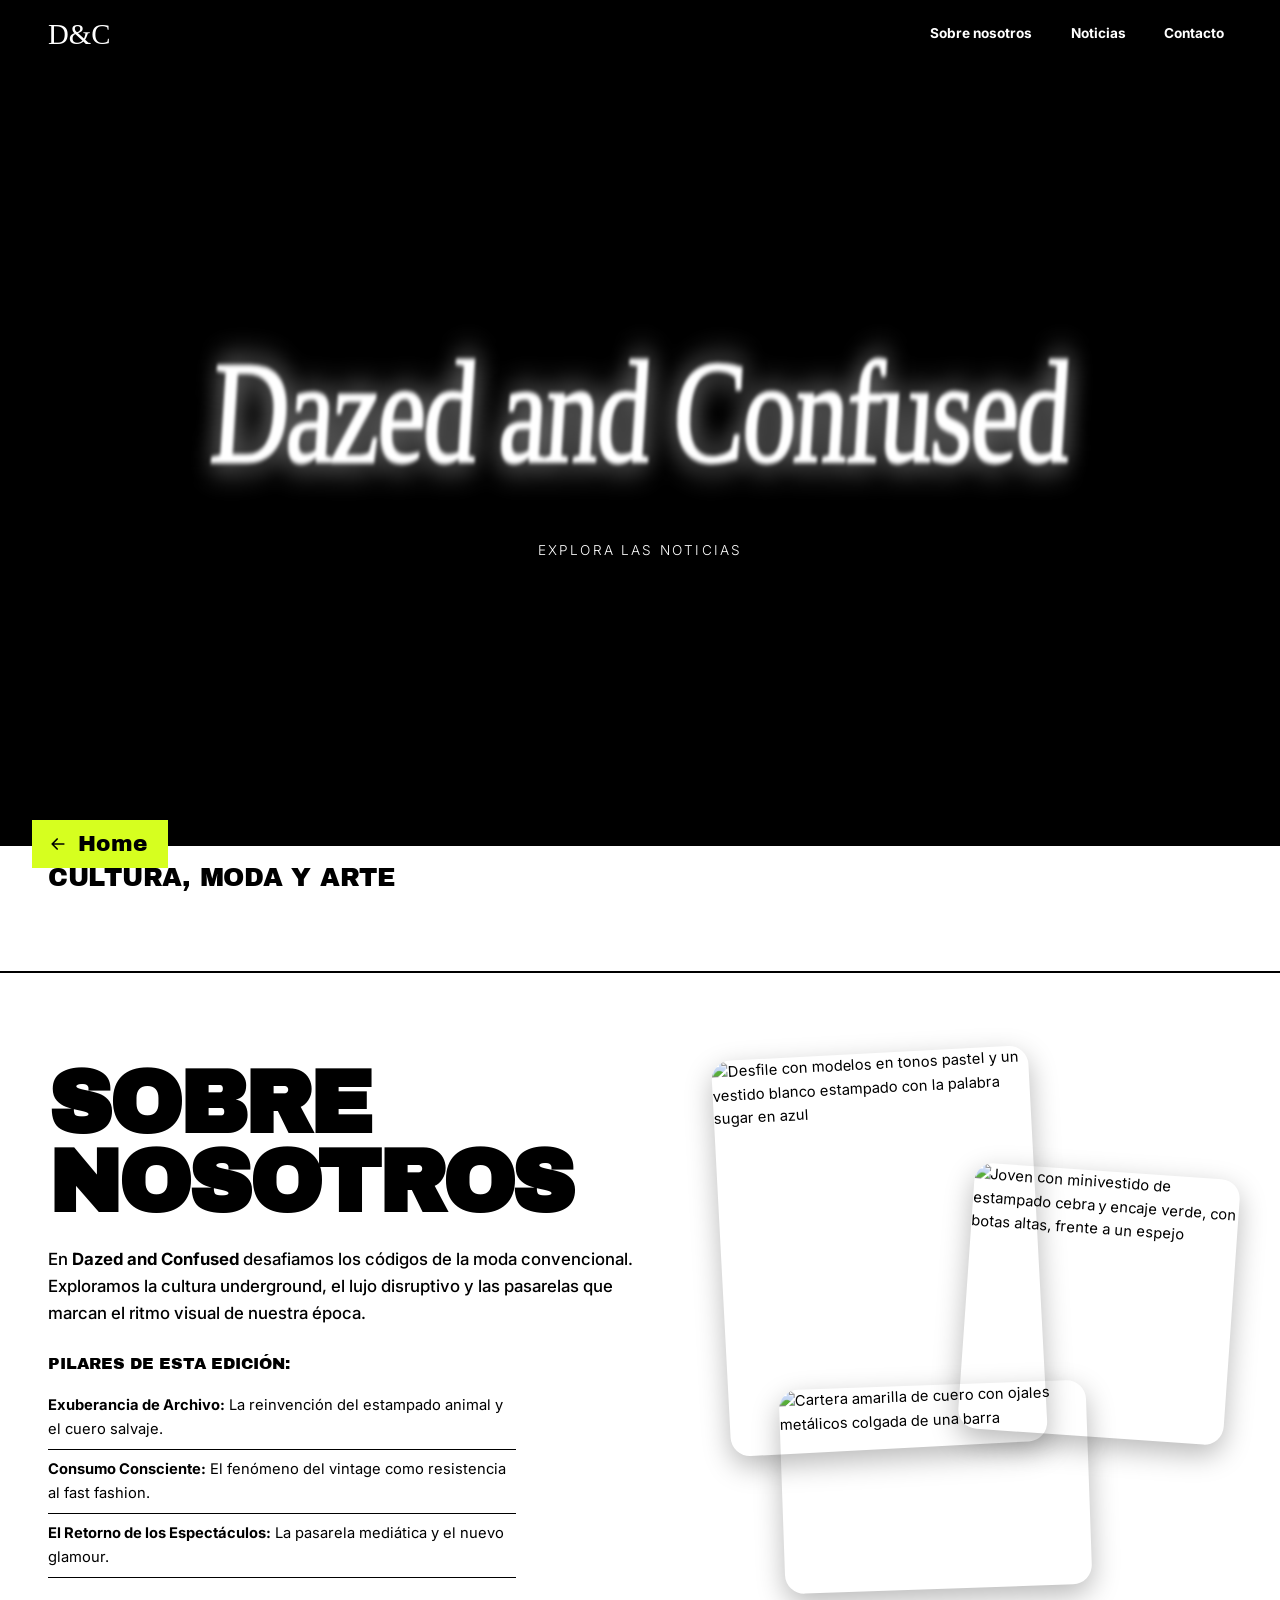
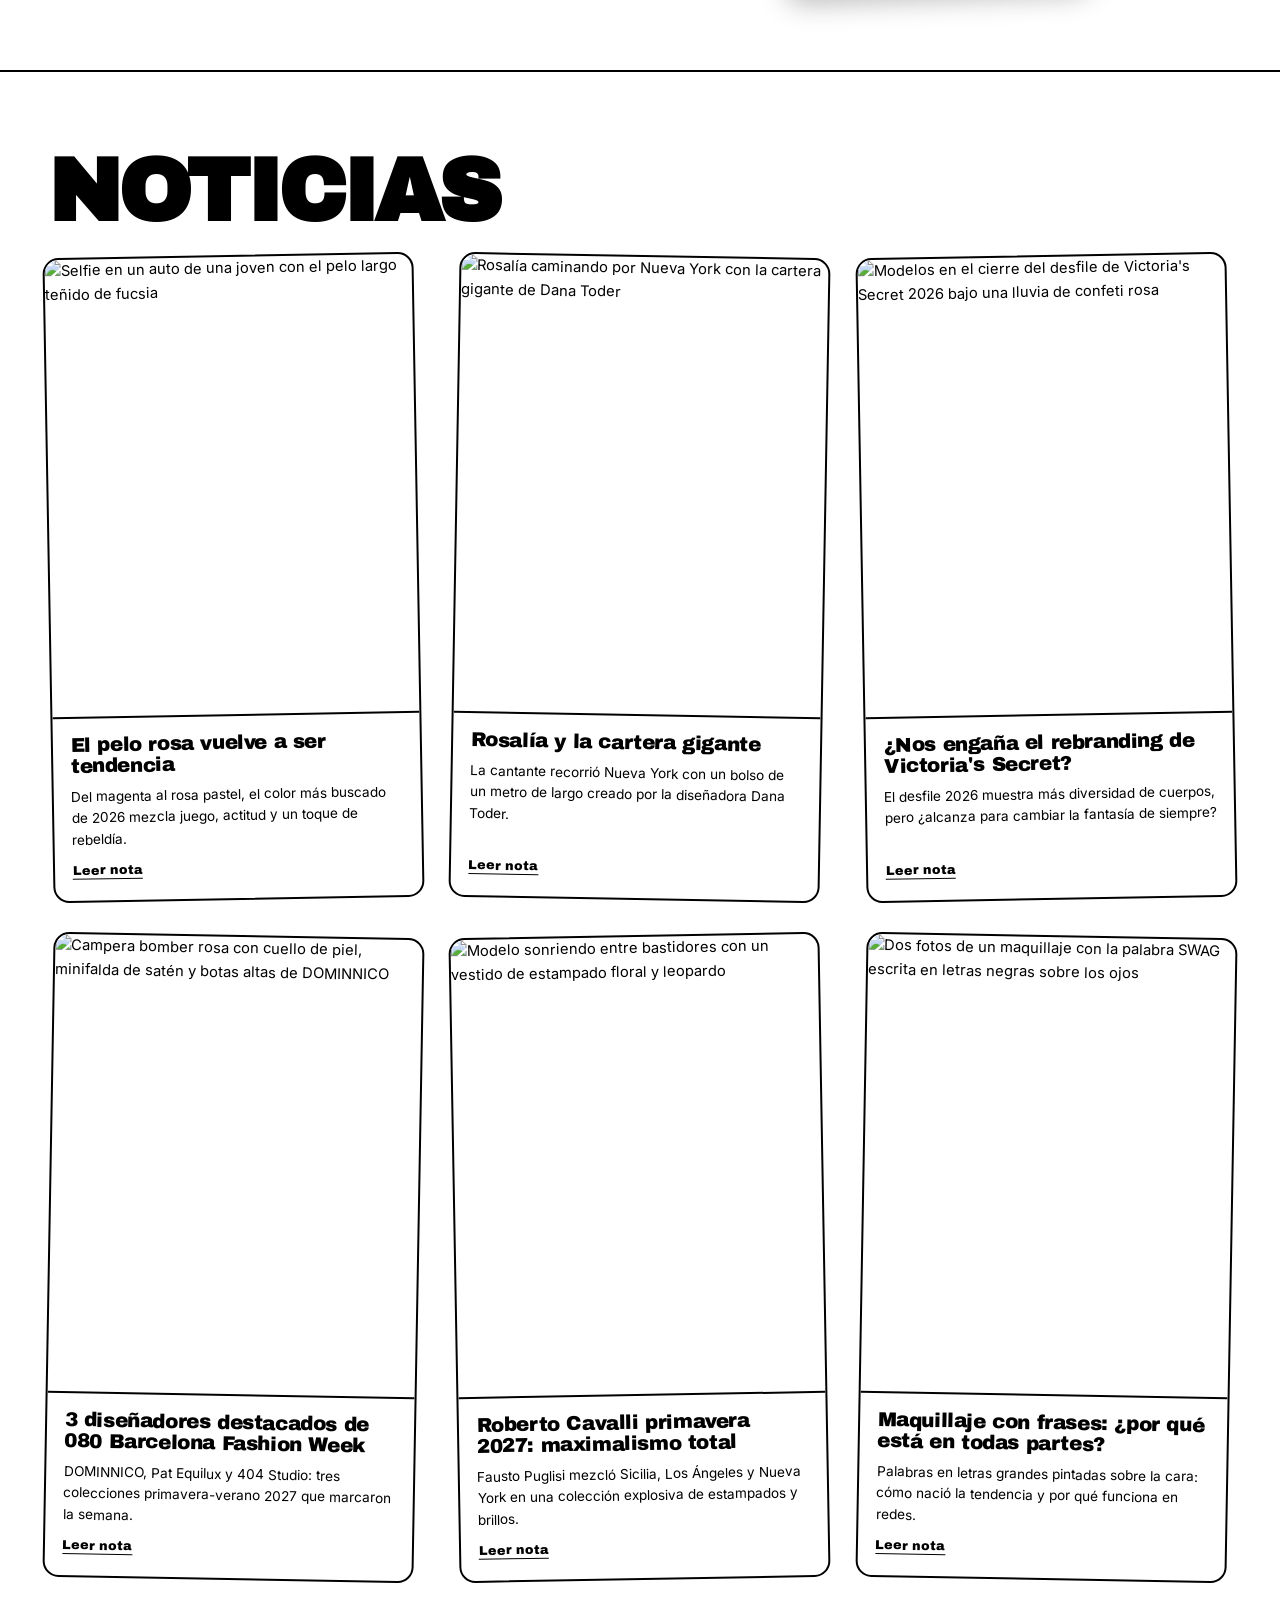
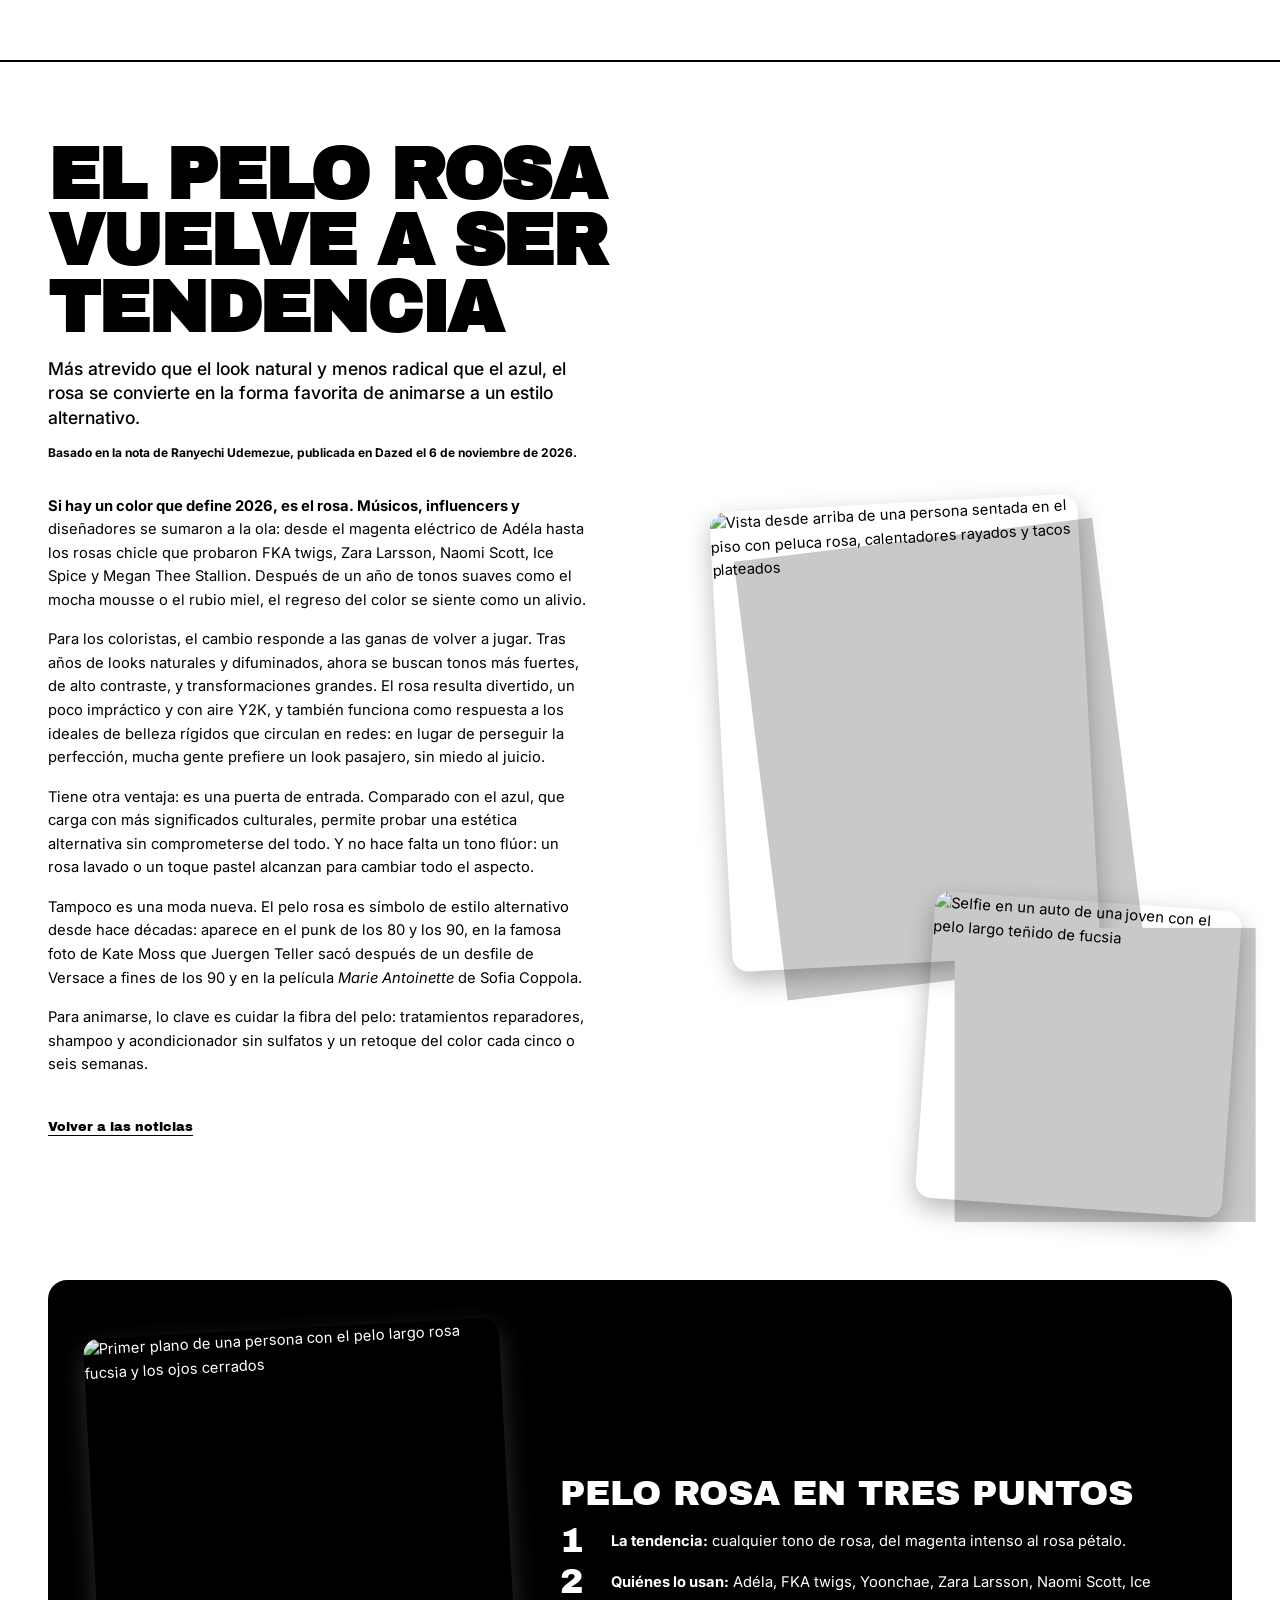
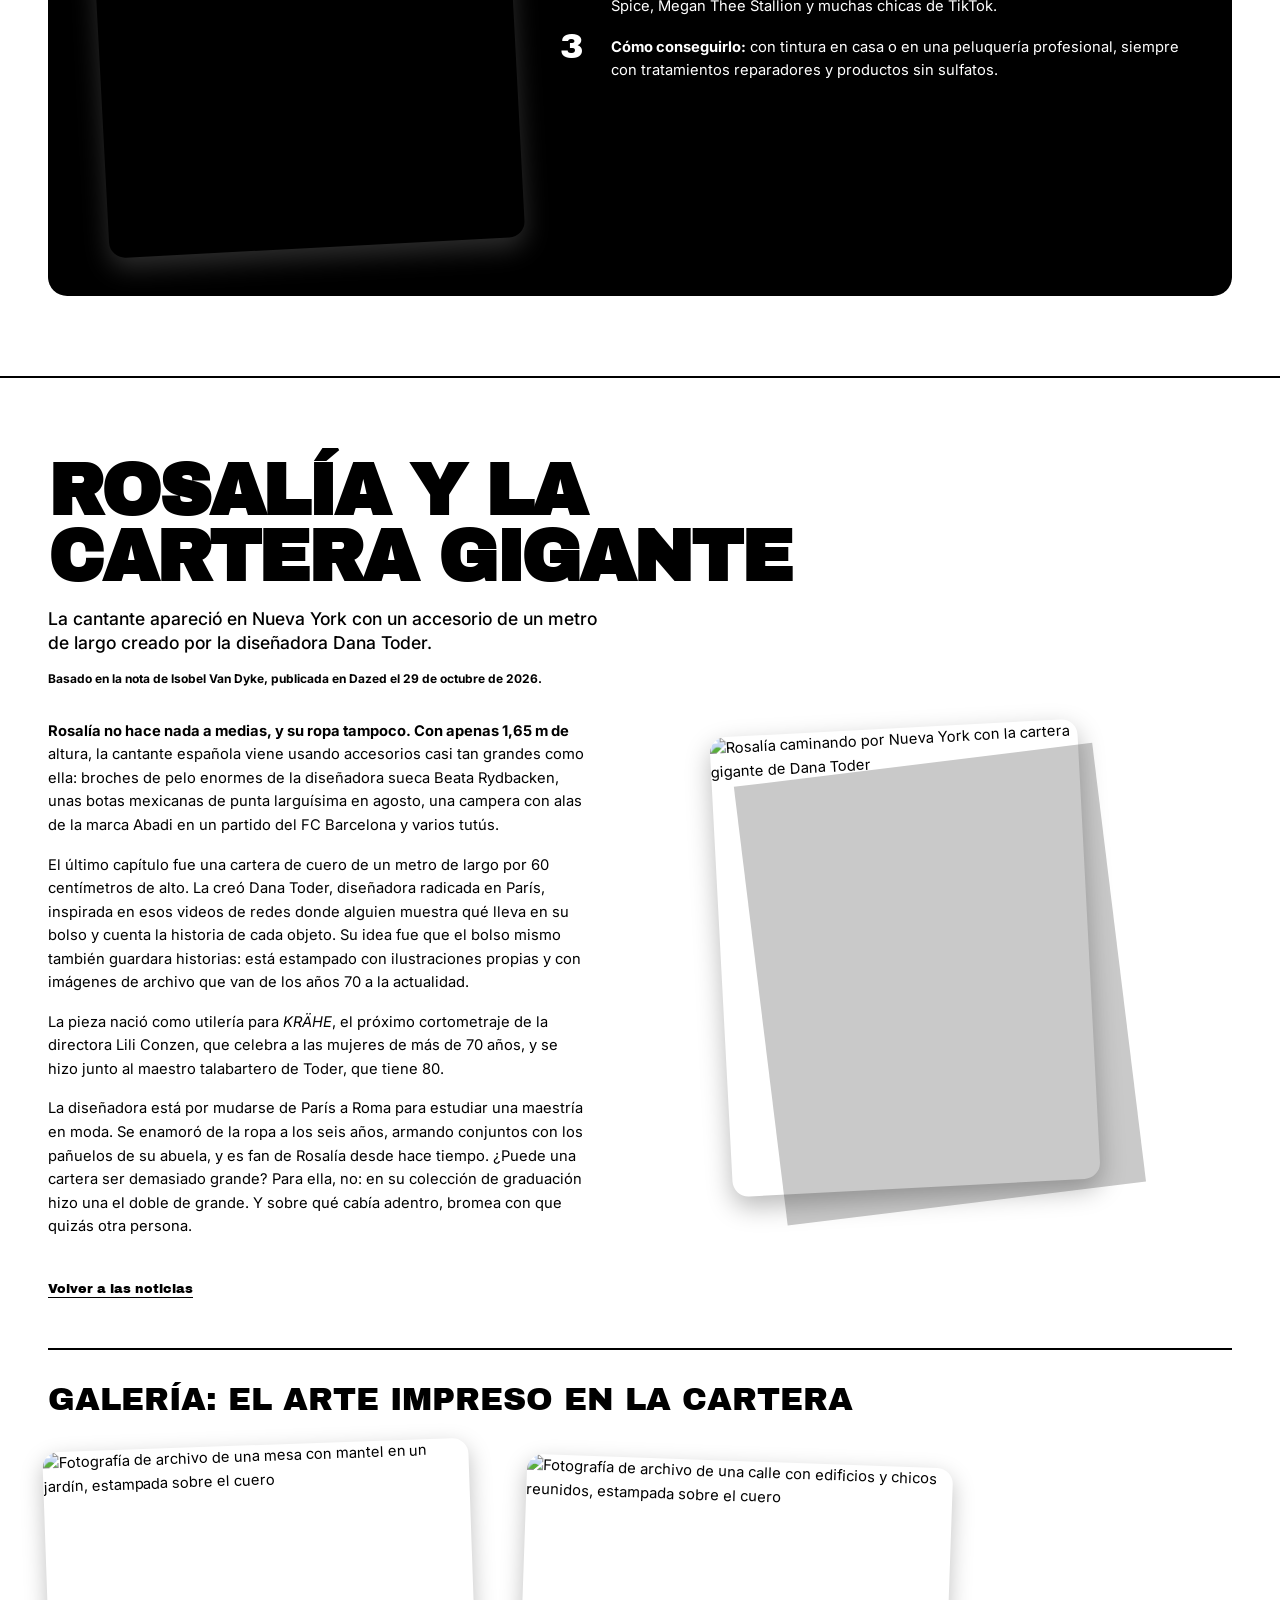
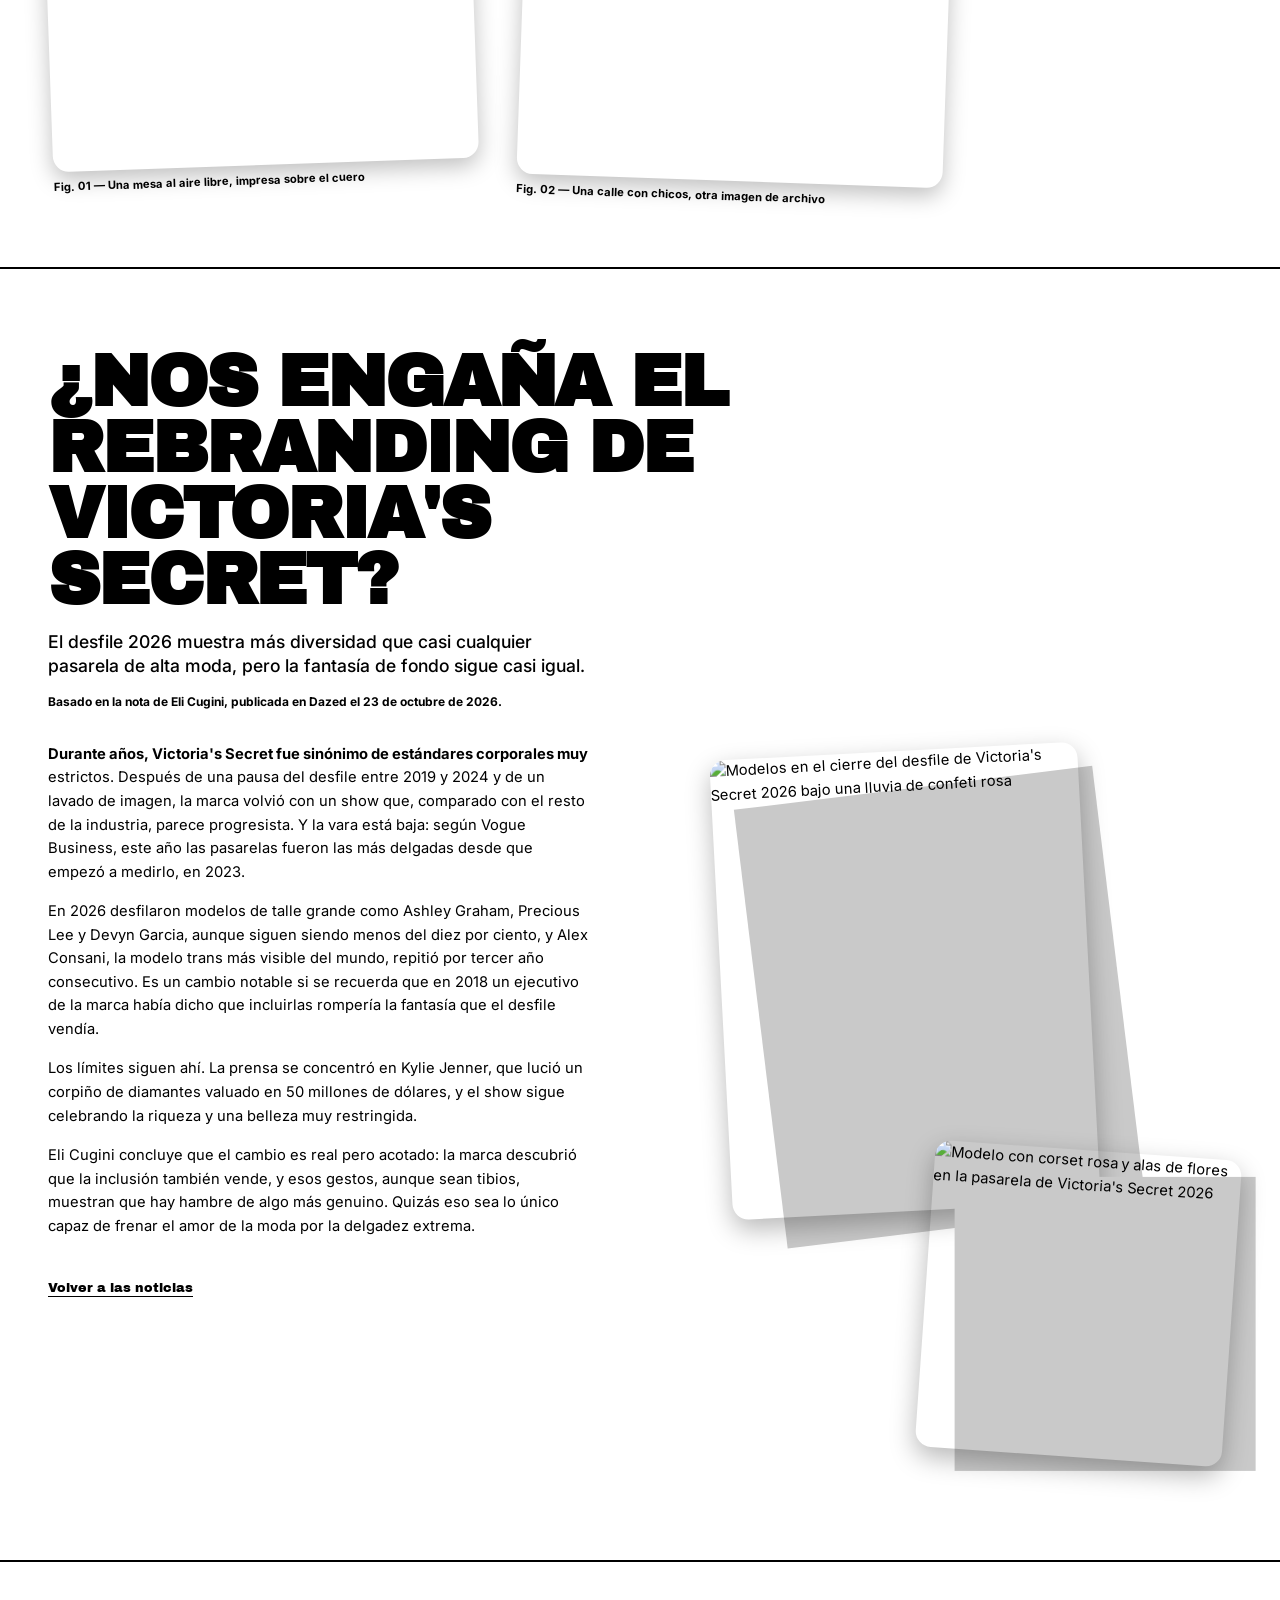
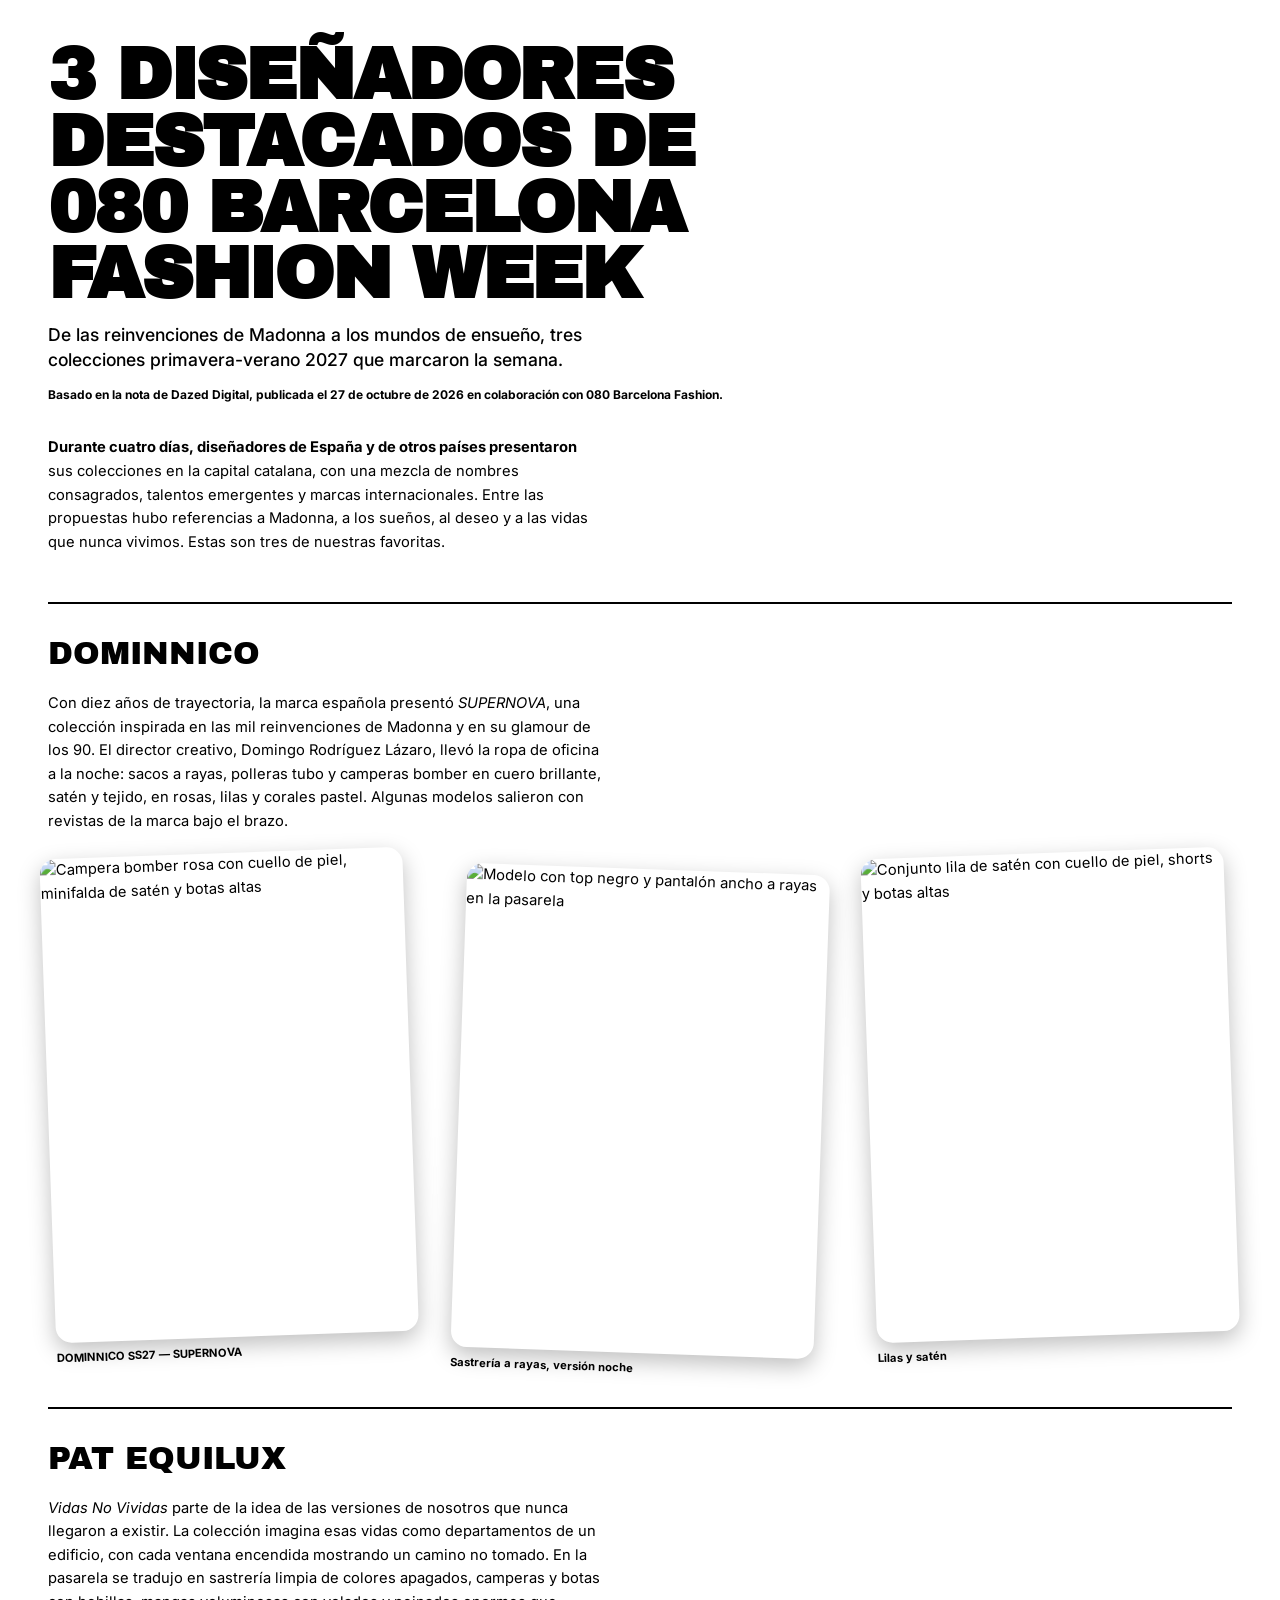
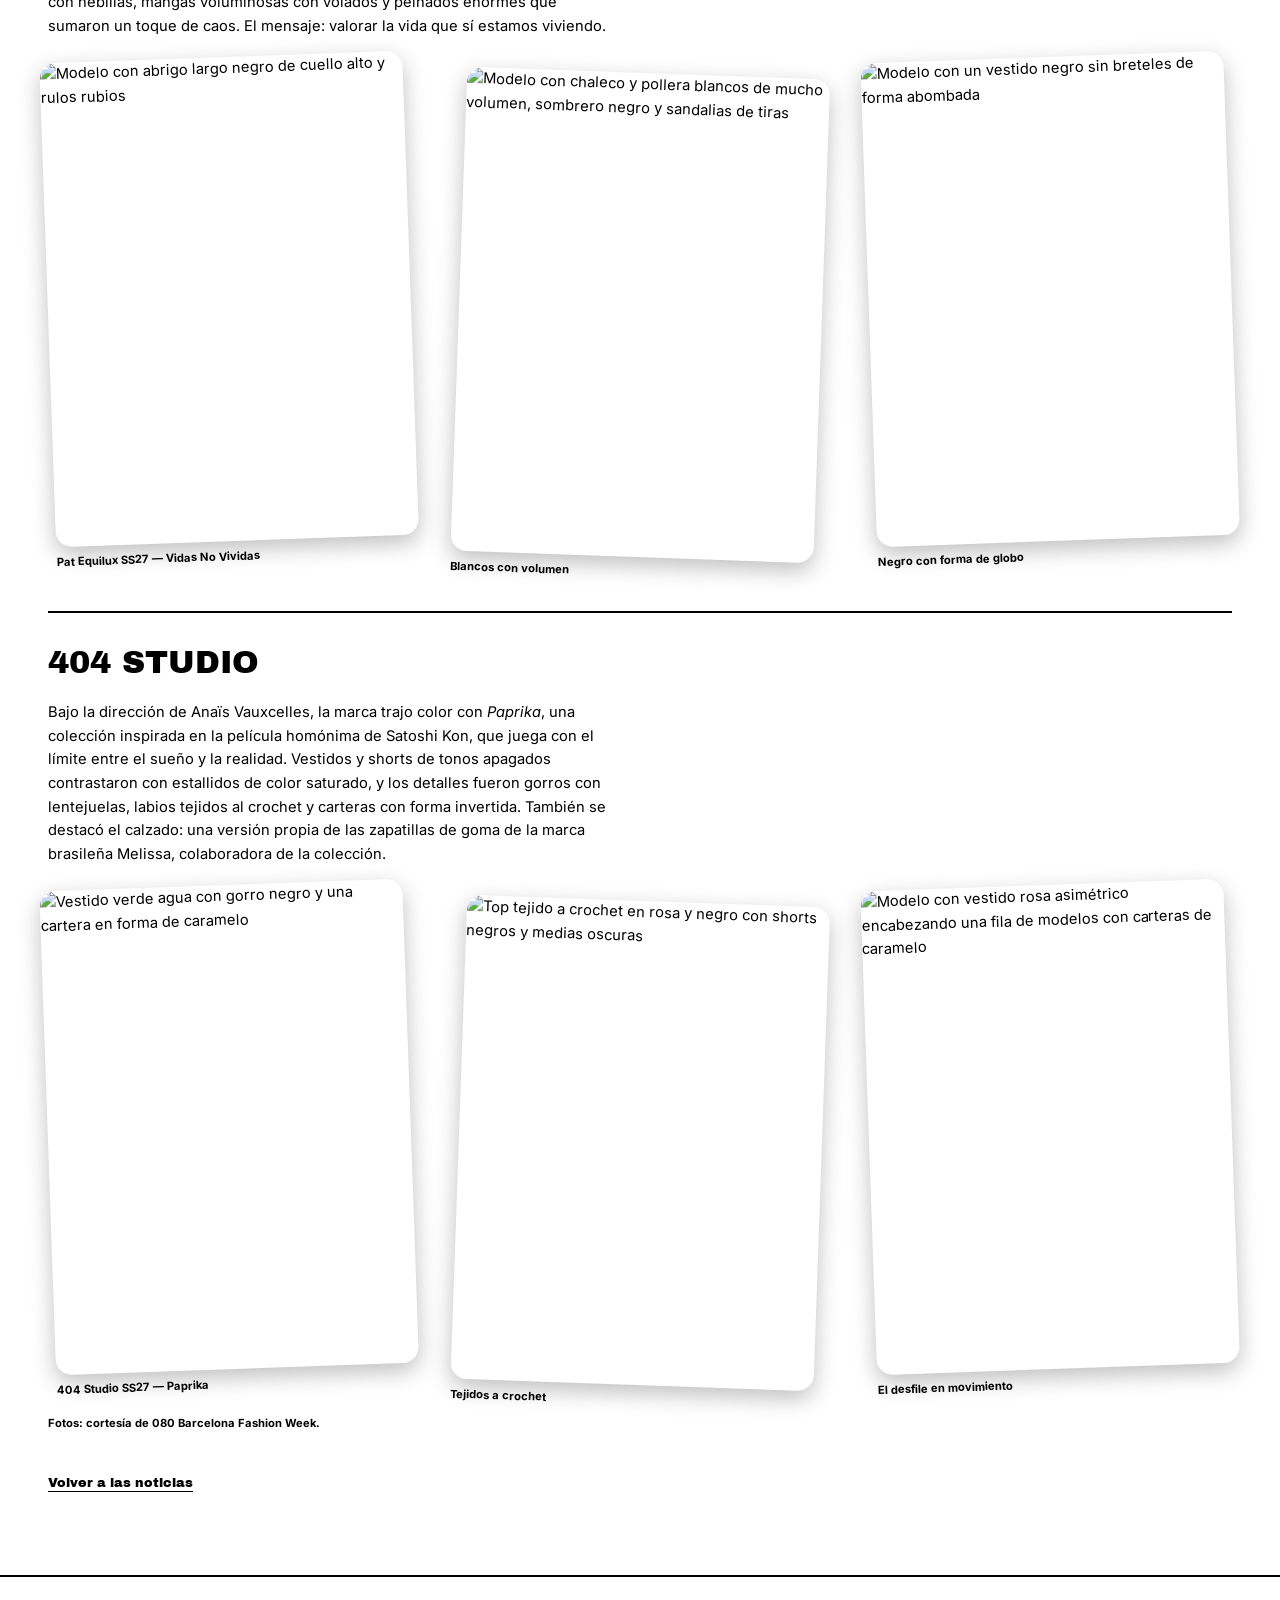
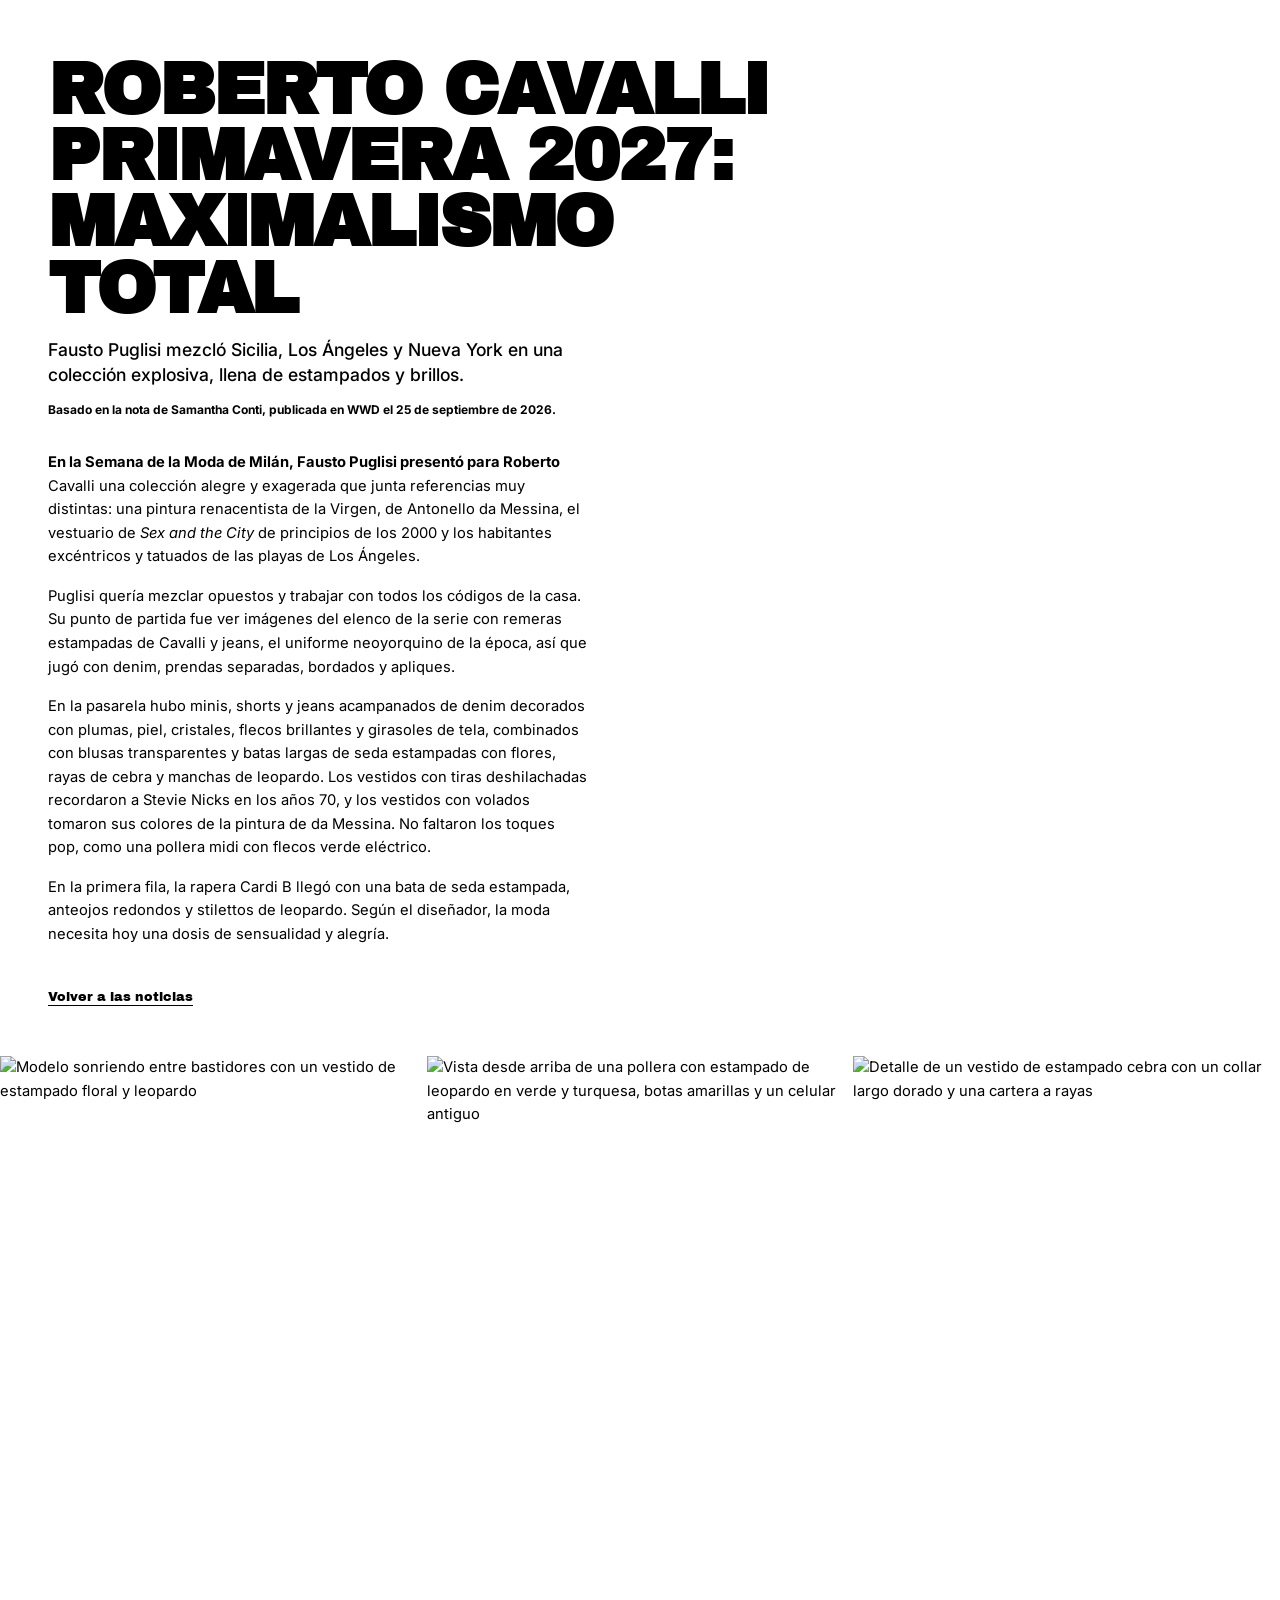
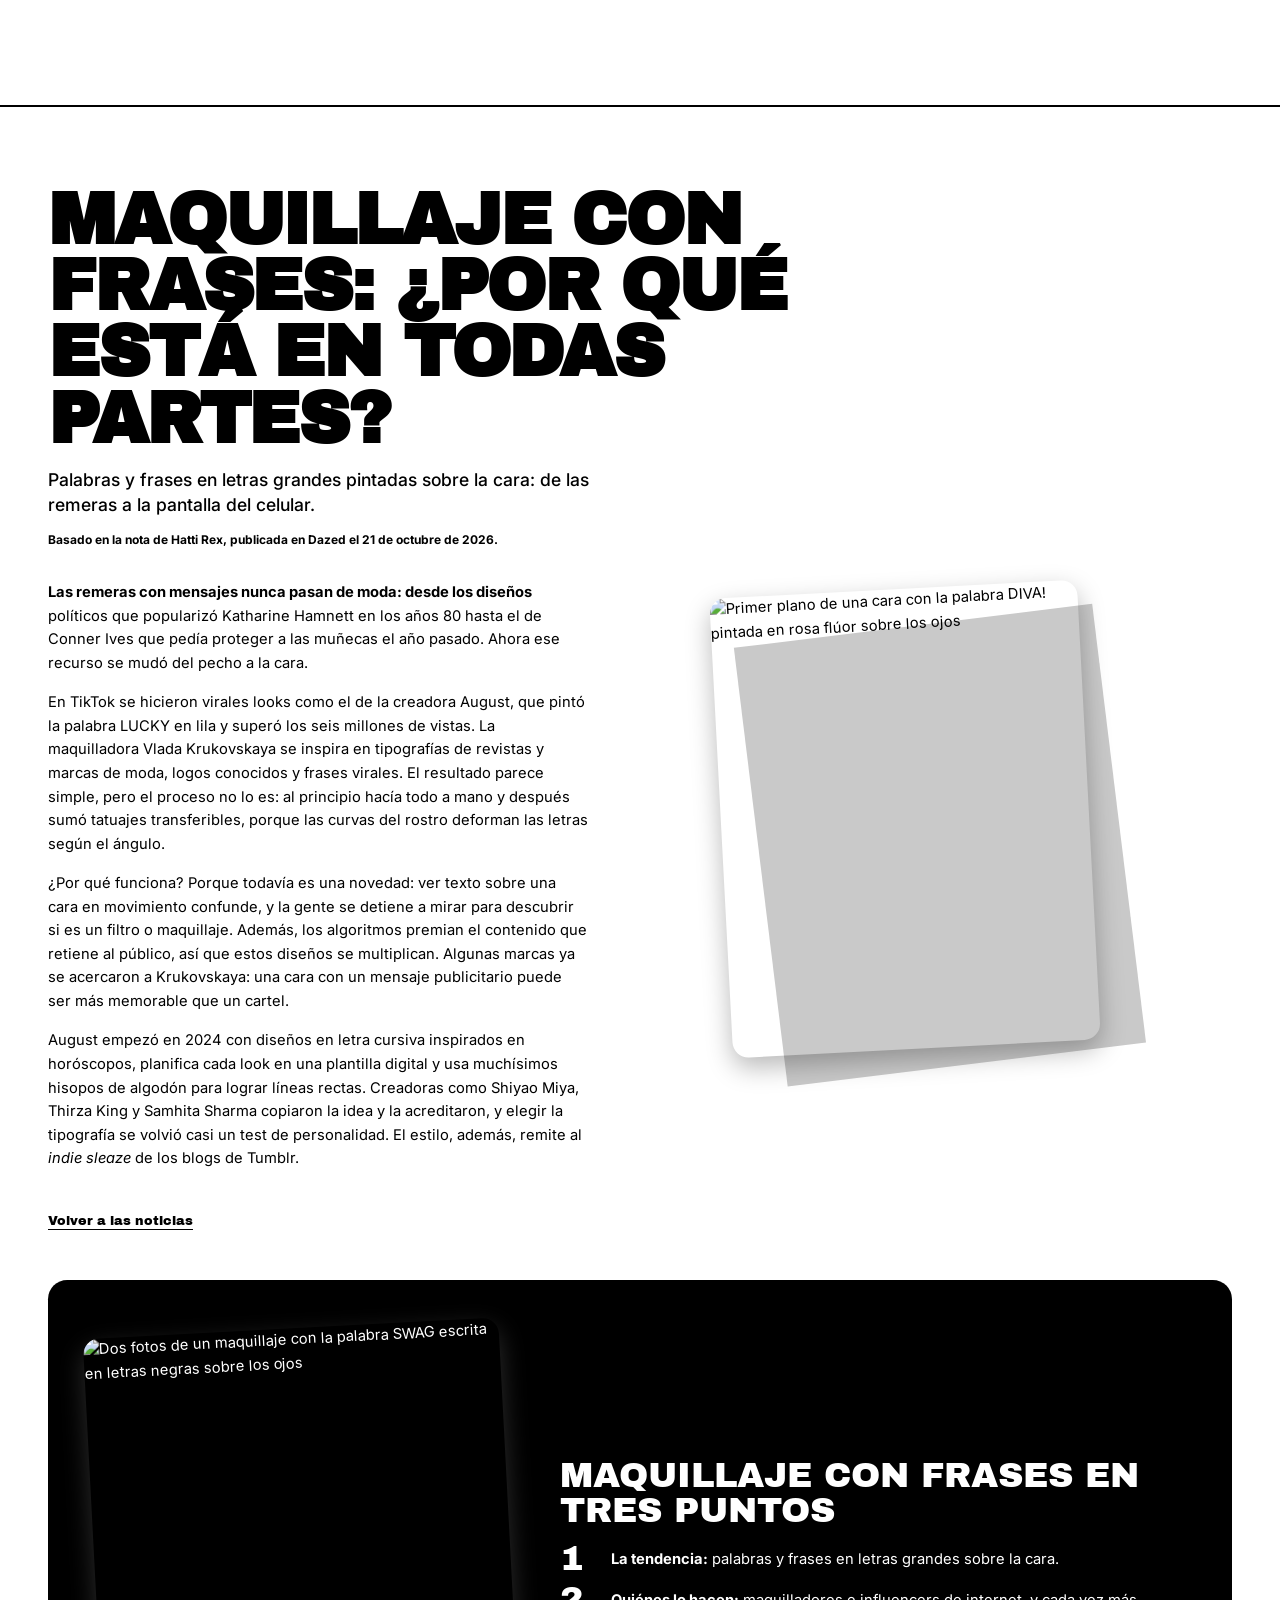
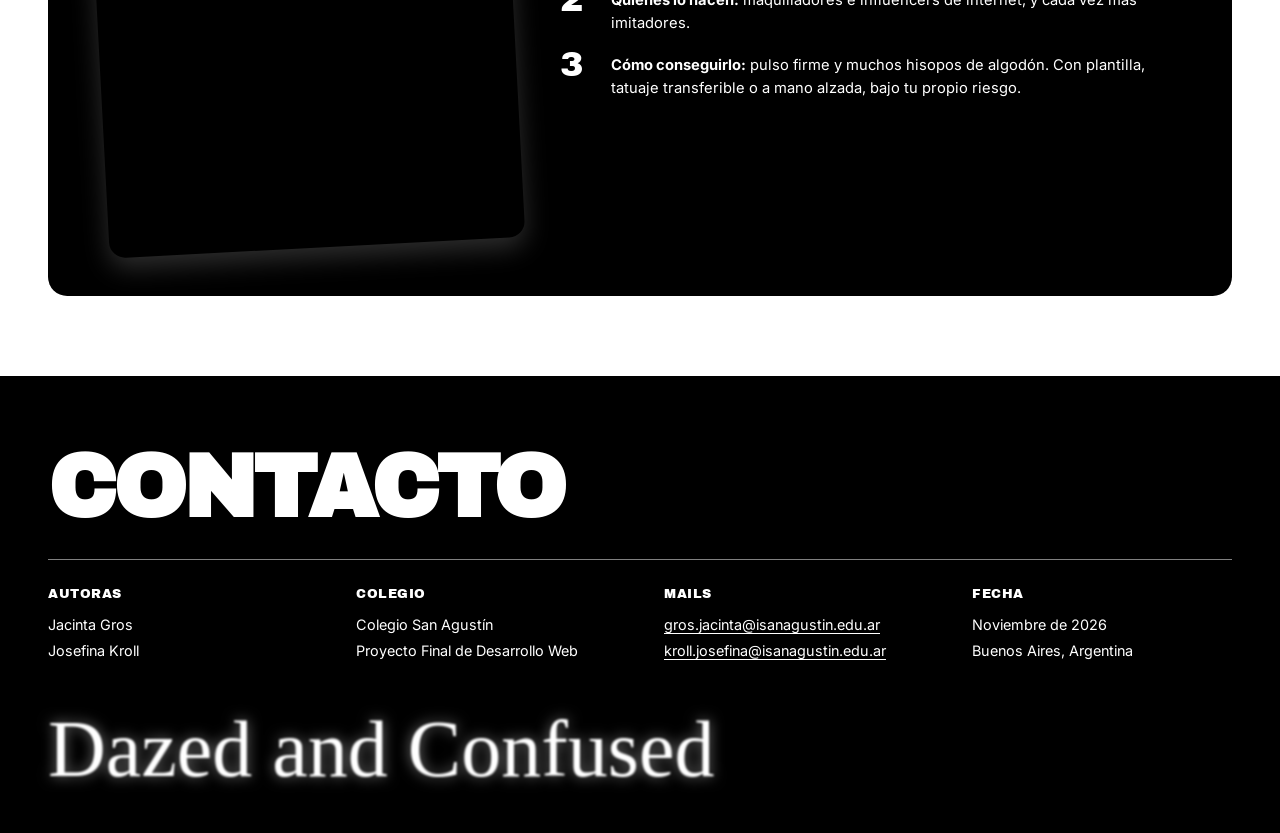
==== commit c8e283ba: "Finish adding all 3C webapages Changes: 1) Add missing webpages 2) Adding a thumbnails 3) Adding a b" ====
--- a/proyects/DaC/index.html
+++ b/proyects/DaC/index.html
@@ -6,7 +6,31 @@
   <title>Dazed and Confused | Noticias de moda</title>
   <link rel="stylesheet" href="style.css">
 </head>
+
+<style>
+  .back-home{
+    position:fixed; left:clamp(16px,3vw,32px); bottom:clamp(16px,3vw,32px); z-index:1000;
+    display:flex; align-items:center; gap:10px; height:48px; padding:0 20px 0 16px;
+    background:var(--text,#D6FF1F); color:var(--ink,#0B2418); text-decoration:none;
+    font-family:var(--font-display,'Bebas Neue',Impact,sans-serif); font-size:1.35rem; letter-spacing:.02em;
+    transition:translate .3s cubic-bezier(.16,1,.3,1), scale .2s;
+  }
+  .back-home svg{width:20px; height:20px; fill:none; stroke:currentColor; stroke-width:2; stroke-linecap:round; stroke-linejoin:round; transition:translate .3s cubic-bezier(.16,1,.3,1);}
+  .back-home:hover{translate:0 -4px;}
+  .back-home:hover svg{translate:-4px 0;}
+  .back-home:active{scale:.96;}
+  .back-home:focus-visible{outline:3px solid var(--amber,#f0a93a); outline-offset:3px;}
+  @media (max-width:600px){ .back-home span{display:none;} .back-home{width:48px; padding:0; justify-content:center;} }
+  @media (prefers-reduced-motion:reduce){ .back-home,.back-home svg{transition:none;} }
+</style>
+
 <body>
+
+
+<a class="back-home" href="../../index.html" aria-label="Volver al inicio">
+      <svg viewBox="0 0 24 24" aria-hidden="true"><path d="M19 12H5M11 6l-6 6 6 6"/></svg>
+      <span>Home</span>
+    </a>
 
   <!-- 1. HEADER Y MENÚ (se ve encima del banner) -->
   <header class="site-header">
